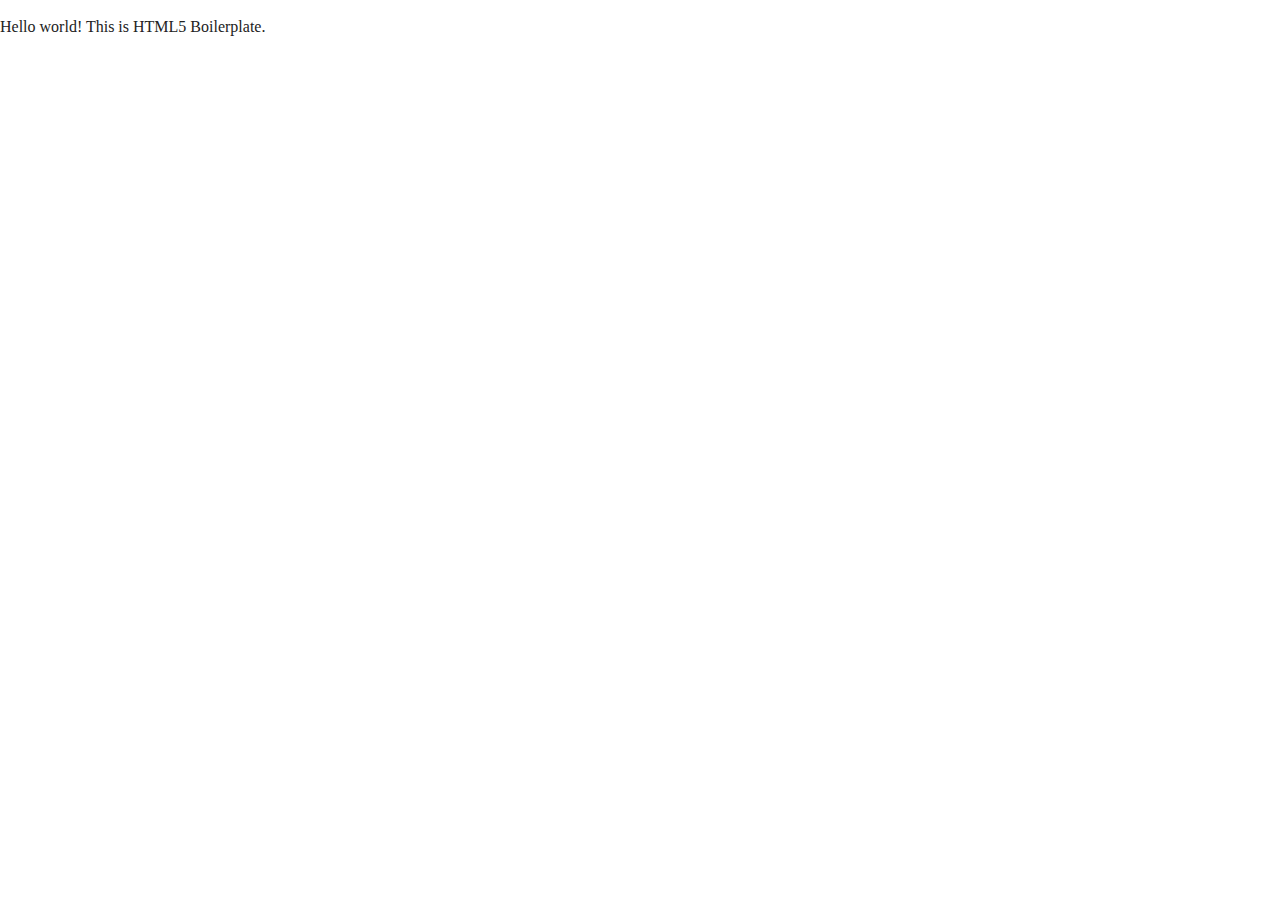
==== index.html @ e1f79174 "initial commit" ====
<!doctype html>
<html class="no-js" lang="">

<head>
  <meta charset="utf-8">
  <title></title>
  <meta name="description" content="">
  <meta name="viewport" content="width=device-width, initial-scale=1">

  <meta property="og:title" content="">
  <meta property="og:type" content="">
  <meta property="og:url" content="">
  <meta property="og:image" content="">

  <link rel="manifest" href="site.webmanifest">
  <link rel="apple-touch-icon" href="icon.png">
  <!-- Place favicon.ico in the root directory -->

  <link rel="stylesheet" href="css/normalize.css">
  <link rel="stylesheet" href="css/main.css">

  <meta name="theme-color" content="#fafafa">
</head>

<body>

  <!-- Add your site or application content here -->
  <p>Hello world! This is HTML5 Boilerplate.</p>
  <script src="js/vendor/modernizr-3.11.2.min.js"></script>
  <script src="js/plugins.js"></script>
  <script src="js/main.js"></script>

  <!-- Google Analytics: change UA-XXXXX-Y to be your site's ID. -->
  <script>
    window.ga = function () { ga.q.push(arguments) }; ga.q = []; ga.l = +new Date;
    ga('create', 'UA-XXXXX-Y', 'auto'); ga('set', 'anonymizeIp', true); ga('set', 'transport', 'beacon'); ga('send', 'pageview')
  </script>
  <script src="https://www.google-analytics.com/analytics.js" async></script>
</body>

</html>
---- css/main.css ----
/*! HTML5 Boilerplate v8.0.0 | MIT License | https://html5boilerplate.com/ */

/* main.css 2.1.0 | MIT License | https://github.com/h5bp/main.css#readme */
/*
 * What follows is the result of much research on cross-browser styling.
 * Credit left inline and big thanks to Nicolas Gallagher, Jonathan Neal,
 * Kroc Camen, and the H5BP dev community and team.
 */

/* ==========================================================================
   Base styles: opinionated defaults
   ========================================================================== */

html {
  color: #222;
  font-size: 1em;
  line-height: 1.4;
}

/*
 * Remove text-shadow in selection highlight:
 * https://twitter.com/miketaylr/status/12228805301
 *
 * Vendor-prefixed and regular ::selection selectors cannot be combined:
 * https://stackoverflow.com/a/16982510/7133471
 *
 * Customize the background color to match your design.
 */

::-moz-selection {
  background: #b3d4fc;
  text-shadow: none;
}

::selection {
  background: #b3d4fc;
  text-shadow: none;
}

/*
 * A better looking default horizontal rule
 */

hr {
  display: block;
  height: 1px;
  border: 0;
  border-top: 1px solid #ccc;
  margin: 1em 0;
  padding: 0;
}

/*
 * Remove the gap between audio, canvas, iframes,
 * images, videos and the bottom of their containers:
 * https://github.com/h5bp/html5-boilerplate/issues/440
 */

audio,
canvas,
iframe,
img,
svg,
video {
  vertical-align: middle;
}

/*
 * Remove default fieldset styles.
 */

fieldset {
  border: 0;
  margin: 0;
  padding: 0;
}

/*
 * Allow only vertical resizing of textareas.
 */

textarea {
  resize: vertical;
}

/* ==========================================================================
   Author's custom styles
   ========================================================================== */

/* ==========================================================================
   Helper classes
   ========================================================================== */

/*
 * Hide visually and from screen readers
 */

.hidden,
[hidden] {
  display: none !important;
}

/*
 * Hide only visually, but have it available for screen readers:
 * https://snook.ca/archives/html_and_css/hiding-content-for-accessibility
 *
 * 1. For long content, line feeds are not interpreted as spaces and small width
 *    causes content to wrap 1 word per line:
 *    https://medium.com/@jessebeach/beware-smushed-off-screen-accessible-text-5952a4c2cbfe
 */

.sr-only {
  border: 0;
  clip: rect(0, 0, 0, 0);
  height: 1px;
  margin: -1px;
  overflow: hidden;
  padding: 0;
  position: absolute;
  white-space: nowrap;
  width: 1px;
  /* 1 */
}

/*
 * Extends the .sr-only class to allow the element
 * to be focusable when navigated to via the keyboard:
 * https://www.drupal.org/node/897638
 */

.sr-only.focusable:active,
.sr-only.focusable:focus {
  clip: auto;
  height: auto;
  margin: 0;
  overflow: visible;
  position: static;
  white-space: inherit;
  width: auto;
}

/*
 * Hide visually and from screen readers, but maintain layout
 */

.invisible {
  visibility: hidden;
}

/*
 * Clearfix: contain floats
 *
 * For modern browsers
 * 1. The space content is one way to avoid an Opera bug when the
 *    `contenteditable` attribute is included anywhere else in the document.
 *    Otherwise it causes space to appear at the top and bottom of elements
 *    that receive the `clearfix` class.
 * 2. The use of `table` rather than `block` is only necessary if using
 *    `:before` to contain the top-margins of child elements.
 */

.clearfix::before,
.clearfix::after {
  content: " ";
  display: table;
}

.clearfix::after {
  clear: both;
}

/* ==========================================================================
   EXAMPLE Media Queries for Responsive Design.
   These examples override the primary ('mobile first') styles.
   Modify as content requires.
   ========================================================================== */

@media only screen and (min-width: 35em) {
  /* Style adjustments for viewports that meet the condition */
}

@media print,
  (-webkit-min-device-pixel-ratio: 1.25),
  (min-resolution: 1.25dppx),
  (min-resolution: 120dpi) {
  /* Style adjustments for high resolution devices */
}

/* ==========================================================================
   Print styles.
   Inlined to avoid the additional HTTP request:
   https://www.phpied.com/delay-loading-your-print-css/
   ========================================================================== */

@media print {
  *,
  *::before,
  *::after {
    background: #fff !important;
    color: #000 !important;
    /* Black prints faster */
    box-shadow: none !important;
    text-shadow: none !important;
  }

  a,
  a:visited {
    text-decoration: underline;
  }

  a[href]::after {
    content: " (" attr(href) ")";
  }

  abbr[title]::after {
    content: " (" attr(title) ")";
  }

  /*
   * Don't show links that are fragment identifiers,
   * or use the `javascript:` pseudo protocol
   */
  a[href^="#"]::after,
  a[href^="javascript:"]::after {
    content: "";
  }

  pre {
    white-space: pre-wrap !important;
  }

  pre,
  blockquote {
    border: 1px solid #999;
    page-break-inside: avoid;
  }

  /*
   * Printing Tables:
   * https://web.archive.org/web/20180815150934/http://css-discuss.incutio.com/wiki/Printing_Tables
   */
  thead {
    display: table-header-group;
  }

  tr,
  img {
    page-break-inside: avoid;
  }

  p,
  h2,
  h3 {
    orphans: 3;
    widows: 3;
  }

  h2,
  h3 {
    page-break-after: avoid;
  }
}
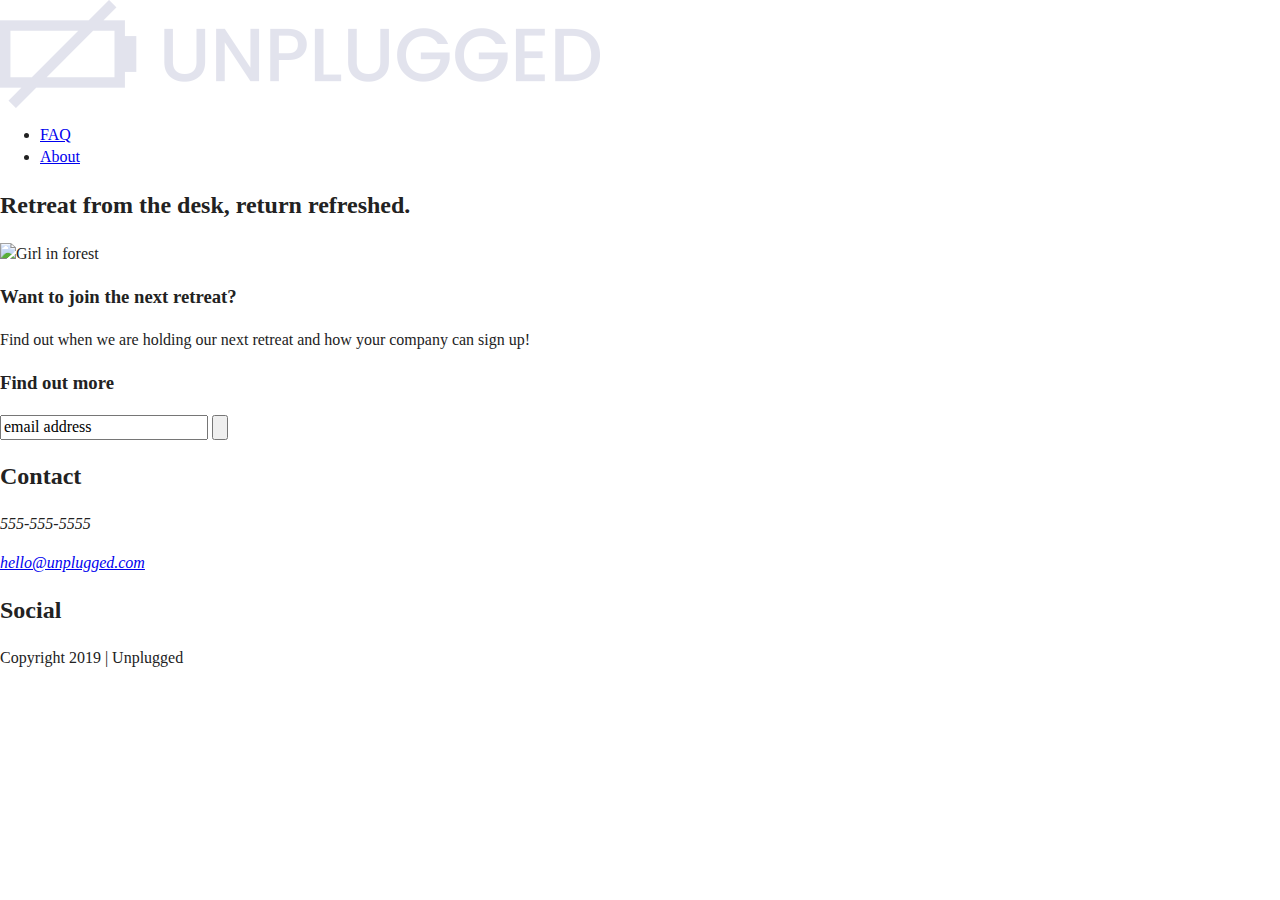
==== commit 4d5b9ed2: "added header and footer html" ====
--- a/index.html
+++ b/index.html
@@ -3,7 +3,7 @@
 
 <head>
   <meta charset="utf-8">
-  <title></title>
+  <title>Unplugged</title>
   <meta name="description" content="">
   <meta name="viewport" content="width=device-width, initial-scale=1">
 
@@ -12,12 +12,12 @@
   <meta property="og:url" content="">
   <meta property="og:image" content="">
 
-  <link rel="manifest" href="site.webmanifest">
-  <link rel="apple-touch-icon" href="icon.png">
+  <link rel="manifest" href="../site.webmanifest">
+  <link rel="apple-touch-icon" href="../icon.png">
   <!-- Place favicon.ico in the root directory -->
 
-  <link rel="stylesheet" href="css/normalize.css">
-  <link rel="stylesheet" href="css/main.css">
+  <link rel="stylesheet" href="../css/normalize.css">
+  <link rel="stylesheet" href="../css/main.css">
 
   <meta name="theme-color" content="#fafafa">
 </head>
@@ -25,10 +25,94 @@
 <body>
 
   <!-- Add your site or application content here -->
-  <p>Hello world! This is HTML5 Boilerplate.</p>
-  <script src="js/vendor/modernizr-3.11.2.min.js"></script>
-  <script src="js/plugins.js"></script>
-  <script src="js/main.js"></script>
+<header>
+  <div class="content-wrapper">
+    <a href="#"><img src="../img/unpluggedlogo.png" alt="unplugged logo"></a>
+    <div class="header-divider"></div>
+    <nav>
+      <ul>
+        <li><a href="faq/index.html" target="_blank">FAQ</a></li>
+        <li><a href="about/index.html" target="_blank">About</a></li>
+      </ul>
+    </nav>
+  </div>
+</header>
+
+<main>
+
+  <section>
+    <h2>Retreat from the desk, return refreshed.</h2>
+    <img src="../img/jake-melara-30679-unsplash.jpg" alt="Girl in forest">
+  </section>
+
+  <aside>
+    <h3>Want to join the next retreat?</h3>
+    <p>Find out when we are holding our next retreat and how your company can sign up!</p>
+    <h3>Find out more</h3>
+    <div class="email-form">
+      <input type="text" name="name" value="email address">
+      <input type="button" value"Download Itinerary">
+  </aside>
+
+</main> <!-- main wrapper -->
+
+<footer>
+  <div class="content-wrapper">
+    <div class="footer-content">
+      <div class="contact">
+        <h2>Contact</h2>
+        <address>
+          <p>555-555-5555</p>
+          <a href = "mailto: hello@unplugged.com">hello@unplugged.com</a>
+        </address>
+      </div>
+    </div>
+      <div class="social">
+        <h2>Social</h2>
+        <div class="social-icons">
+          <p><a href="https://www.facebook.com/" target="_blank"></a></p>
+          <p><a href="https://www.twitter.com/" target="_blank"></a></p>
+          <p><a href="https://www.instagram.com/" target="_blank"></a></p>
+            <!-- other social links here -->
+        </div>
+      </div> <!-- footer content ends -->
+    </div> <!-- footer content-wrapper ends -->
+
+    <div class="copyright">
+      <p>Copyright 2019 &#124; Unplugged</p>
+    </div>
+</footer>
+
+
+
+
+
+
+
+
+
+
+
+
+
+
+
+
+
+
+
+
+
+
+
+
+
+
+
+
+  <script src="../js/vendor/modernizr-3.11.2.min.js"></script>
+  <script src="../js/plugins.js"></script>
+  <script src="../js/main.js"></script>
 
   <!-- Google Analytics: change UA-XXXXX-Y to be your site's ID. -->
   <script>
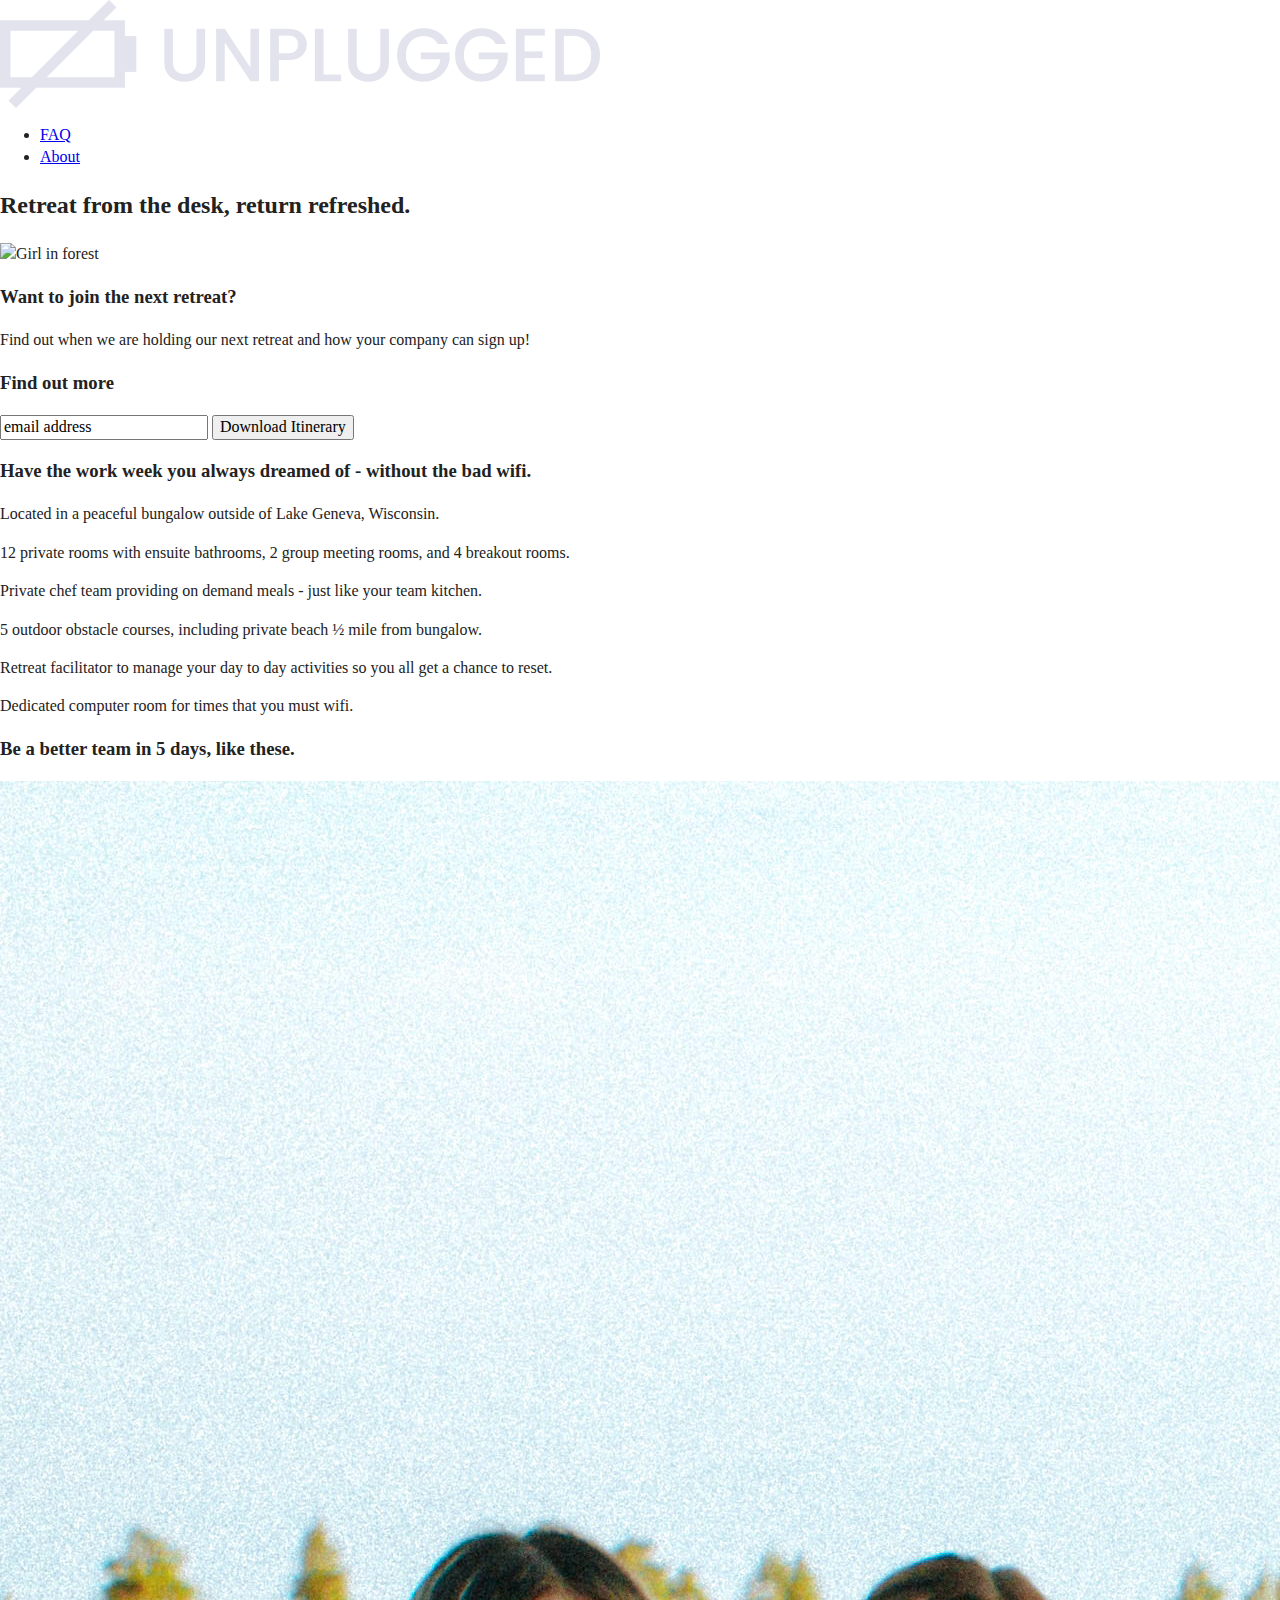
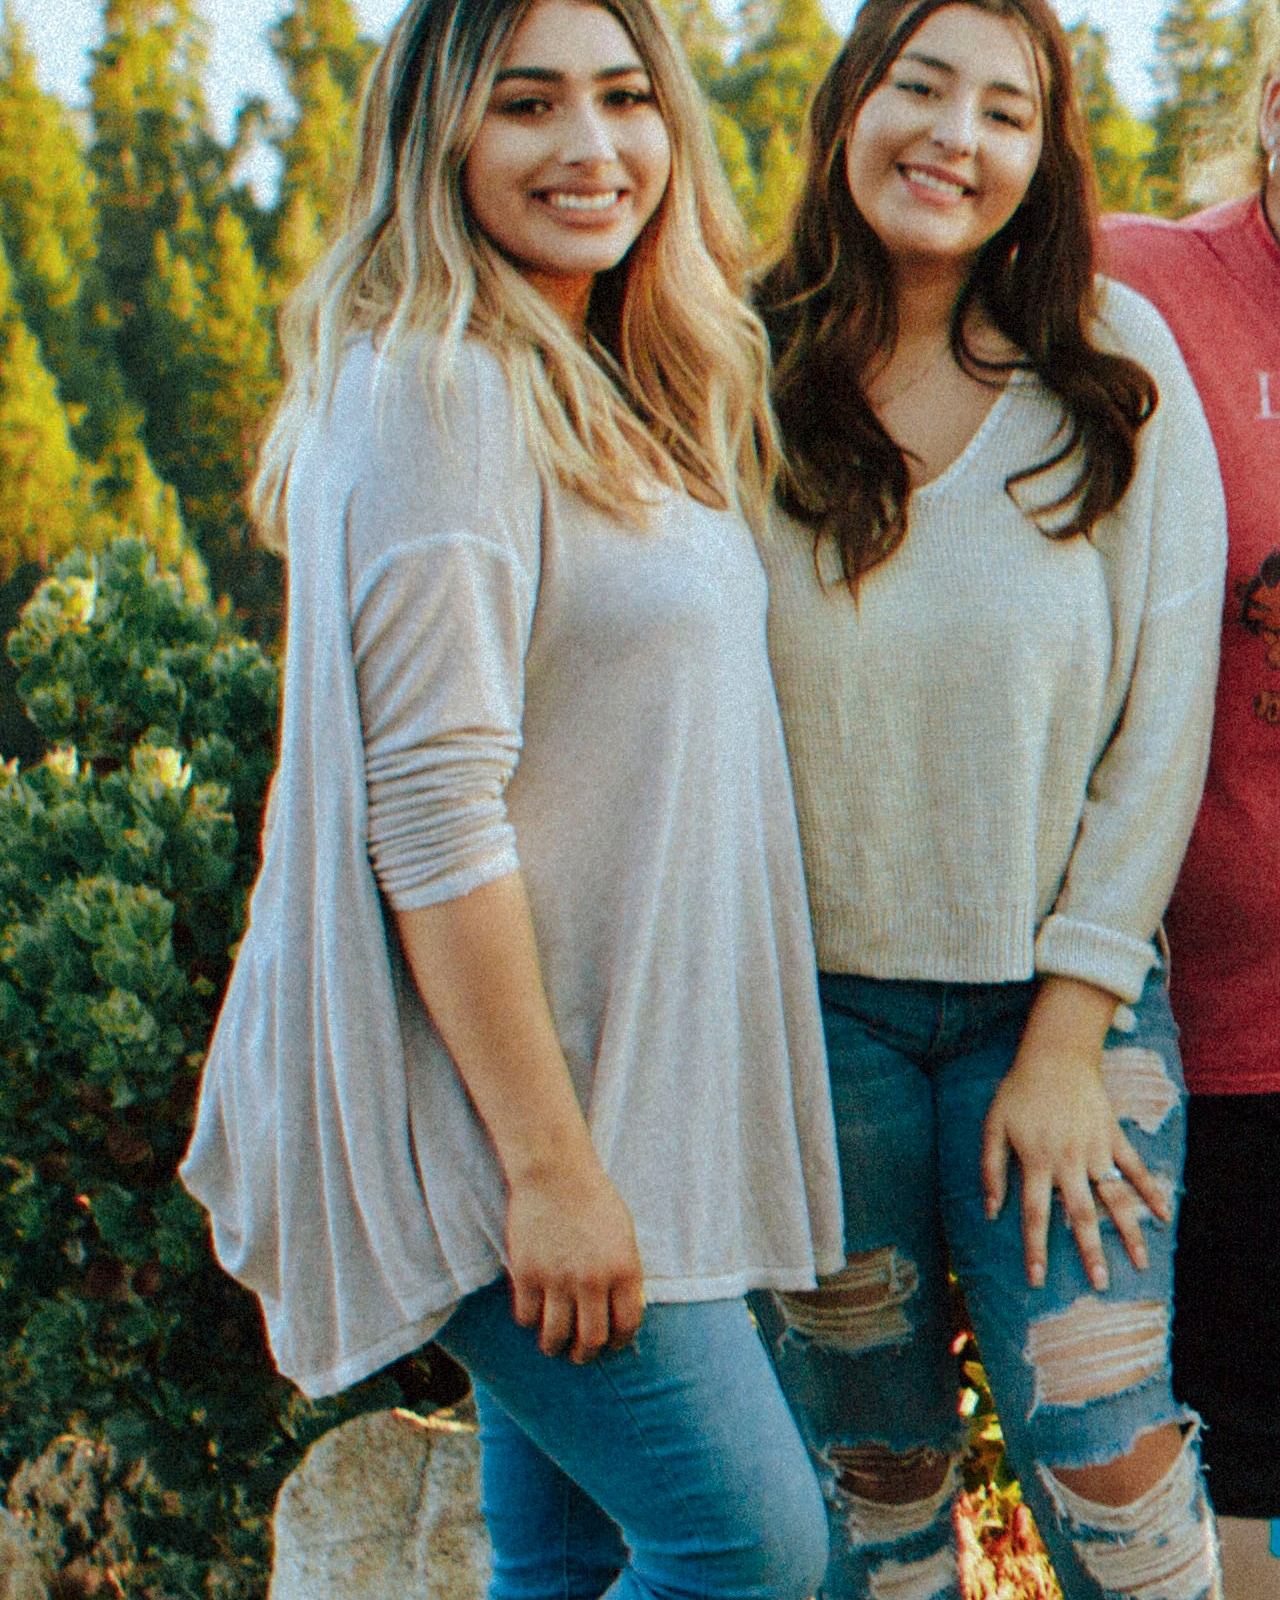
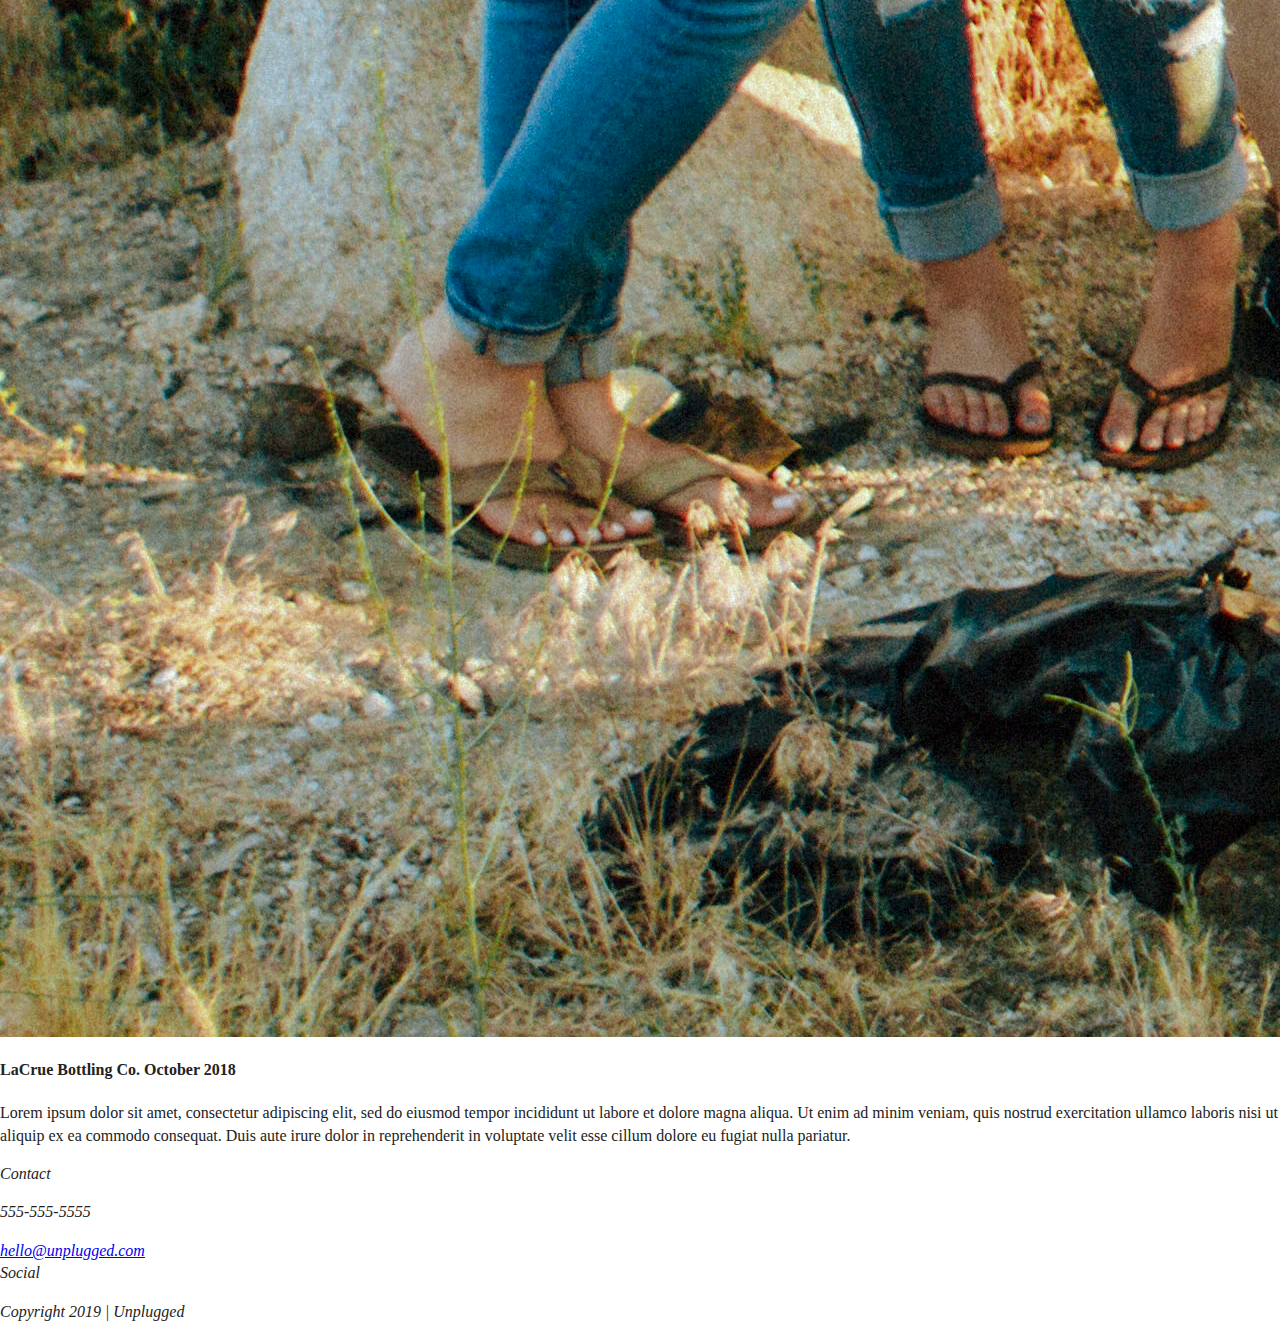
==== commit 8a6f8f51: "added all homepage html text" ====
--- a/index.html
+++ b/index.html
@@ -12,12 +12,12 @@
   <meta property="og:url" content="">
   <meta property="og:image" content="">
 
-  <link rel="manifest" href="../site.webmanifest">
-  <link rel="apple-touch-icon" href="../icon.png">
+  <link rel="manifest" href="site.webmanifest">
+  <link rel="apple-touch-icon" href="icon.png">
   <!-- Place favicon.ico in the root directory -->
 
-  <link rel="stylesheet" href="../css/normalize.css">
-  <link rel="stylesheet" href="../css/main.css">
+  <link rel="stylesheet" href="css/normalize.css">
+  <link rel="stylesheet" href="css/main.css">
 
   <meta name="theme-color" content="#fafafa">
 </head>
@@ -27,7 +27,7 @@
   <!-- Add your site or application content here -->
 <header>
   <div class="content-wrapper">
-    <a href="#"><img src="../img/unpluggedlogo.png" alt="unplugged logo"></a>
+    <a href="#"><img src="img/unpluggedlogo.png" alt="unplugged logo"></a>
     <div class="header-divider"></div>
     <nav>
       <ul>
@@ -40,19 +40,77 @@
 
 <main>
 
-  <section>
+  <section class="content-wrapper">
     <h2>Retreat from the desk, return refreshed.</h2>
-    <img src="../img/jake-melara-30679-unsplash.jpg" alt="Girl in forest">
+    <div class="hero-area">
+      <img src="img/jake-melara-30679-unsplash.jpg" alt="Girl in forest">
+    </div>
   </section>
 
   <aside>
-    <h3>Want to join the next retreat?</h3>
-    <p>Find out when we are holding our next retreat and how your company can sign up!</p>
-    <h3>Find out more</h3>
+    <div class="form-description">
+      <h3>Want to join the next retreat?</h3>
+      <p>Find out when we are holding our next retreat and how your company can sign up!</p>
+      <h3>Find out more</h3>
+    </div>
     <div class="email-form">
       <input type="text" name="name" value="email address">
-      <input type="button" value"Download Itinerary">
+      <input type="button" value="Download Itinerary">
+    </div>
   </aside>
+
+  <section class="features">
+    <div class="content-wrapper">
+      <article>
+        <div class="features-and-reviews-header">
+          <h3>Have the work week you always dreamed of - without the bad wifi.</h3>
+        </div>
+      </article>
+      <div class="features-items">
+        <article>
+          <p class="fontawesome-icon"></p>
+          <p class="features-item-description">Located in a peaceful bungalow outside of Lake Geneva, Wisconsin.</p>
+        </article>
+        <article>
+          <p class="fontawesome-icon"></p>
+          <p class="features-item-description">12 private rooms with ensuite bathrooms, 2 group meeting rooms, and 4 breakout rooms.</p>
+        </article>
+        <article>
+          <p class="fontawesome-icon"></p>
+          <p class="features-item-description">Private chef team providing on demand meals - just like your team kitchen.</p>
+        </article>
+        <article>
+          <p class="fontawesome-icon"></p>
+          <p class="features-item-description">5 outdoor obstacle courses, including private beach ½ mile from bungalow.</p>
+        </article>
+        <article>
+          <p class="fontawesome-icon"></p>
+          <p class="features-item-description">Retreat facilitator to manage your day to day activities so you all get a chance to reset.</p>
+        </article>
+        <article>
+          <p class="fontawesome-icon"></p>
+          <p class="features-item-description">Dedicated computer room for times that you must wifi.</p>
+        </article>
+      </div>  
+    </div>
+  </section>
+
+  <section class="reviews">
+    <div class="content-wrapper">
+      <div class="features-and-reviews-header">
+        <h3>Be a better team in 5 days, like these.</h3>
+      </div>
+      <article>
+        <img src="img/omar-lopez-296944-unsplash.jpg" alt="Group of women">
+        <div>
+          <h4>LaCrue Bottling Co. October 2018</h4>
+        </div>
+        <div>
+          <p>Lorem ipsum dolor sit amet, consectetur adipiscing elit, sed do eiusmod tempor incididunt ut labore et dolore magna aliqua. Ut enim ad minim veniam, quis nostrud exercitation ullamco laboris nisi ut aliquip ex ea commodo consequat. Duis aute irure dolor in reprehenderit in voluptate velit esse cillum dolore eu fugiat nulla pariatur.</p>
+        </div>
+      </article>
+    </div>
+  </section>
 
 </main> <!-- main wrapper -->
 
@@ -60,7 +118,7 @@
   <div class="content-wrapper">
     <div class="footer-content">
       <div class="contact">
-        <h2>Contact</h2>
+        <i>Contact</id="">
         <address>
           <p>555-555-5555</p>
           <a href = "mailto: hello@unplugged.com">hello@unplugged.com</a>
@@ -68,7 +126,7 @@
       </div>
     </div>
       <div class="social">
-        <h2>Social</h2>
+        <i>Social</i>
         <div class="social-icons">
           <p><a href="https://www.facebook.com/" target="_blank"></a></p>
           <p><a href="https://www.twitter.com/" target="_blank"></a></p>
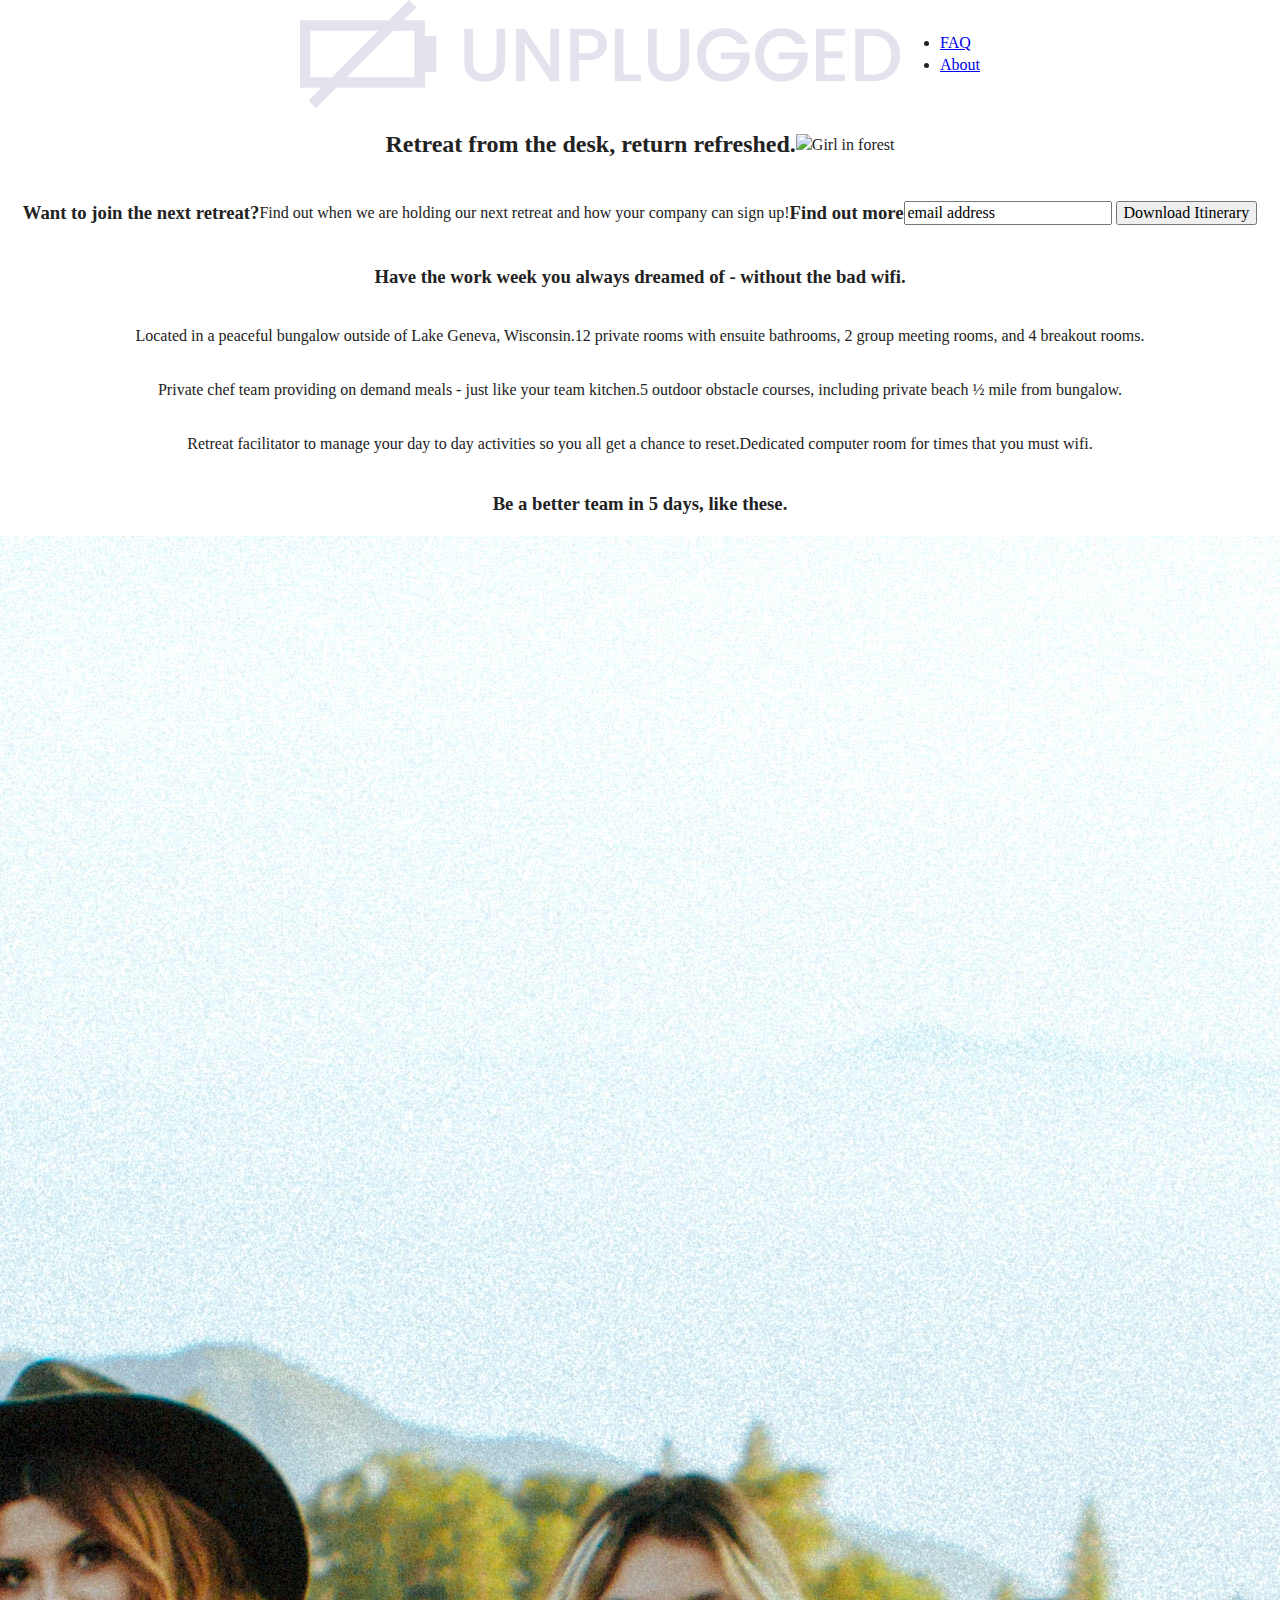
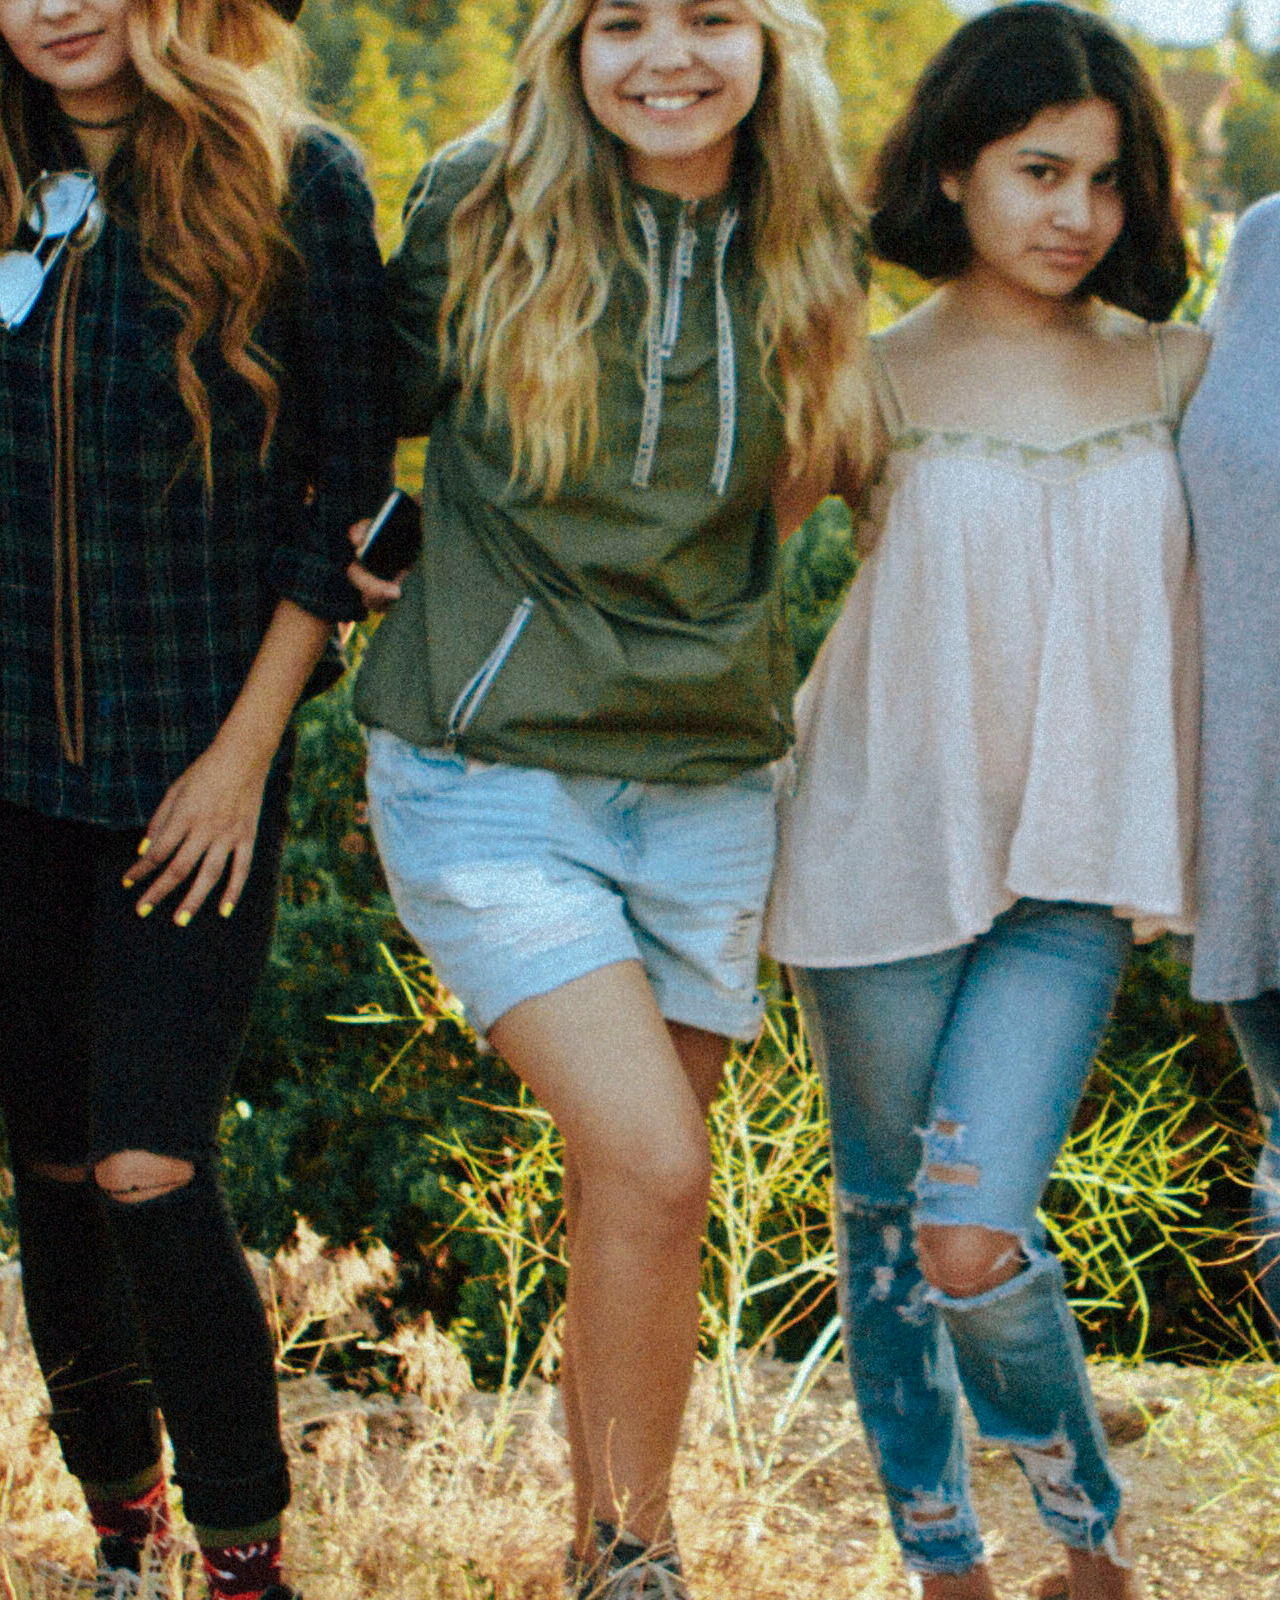
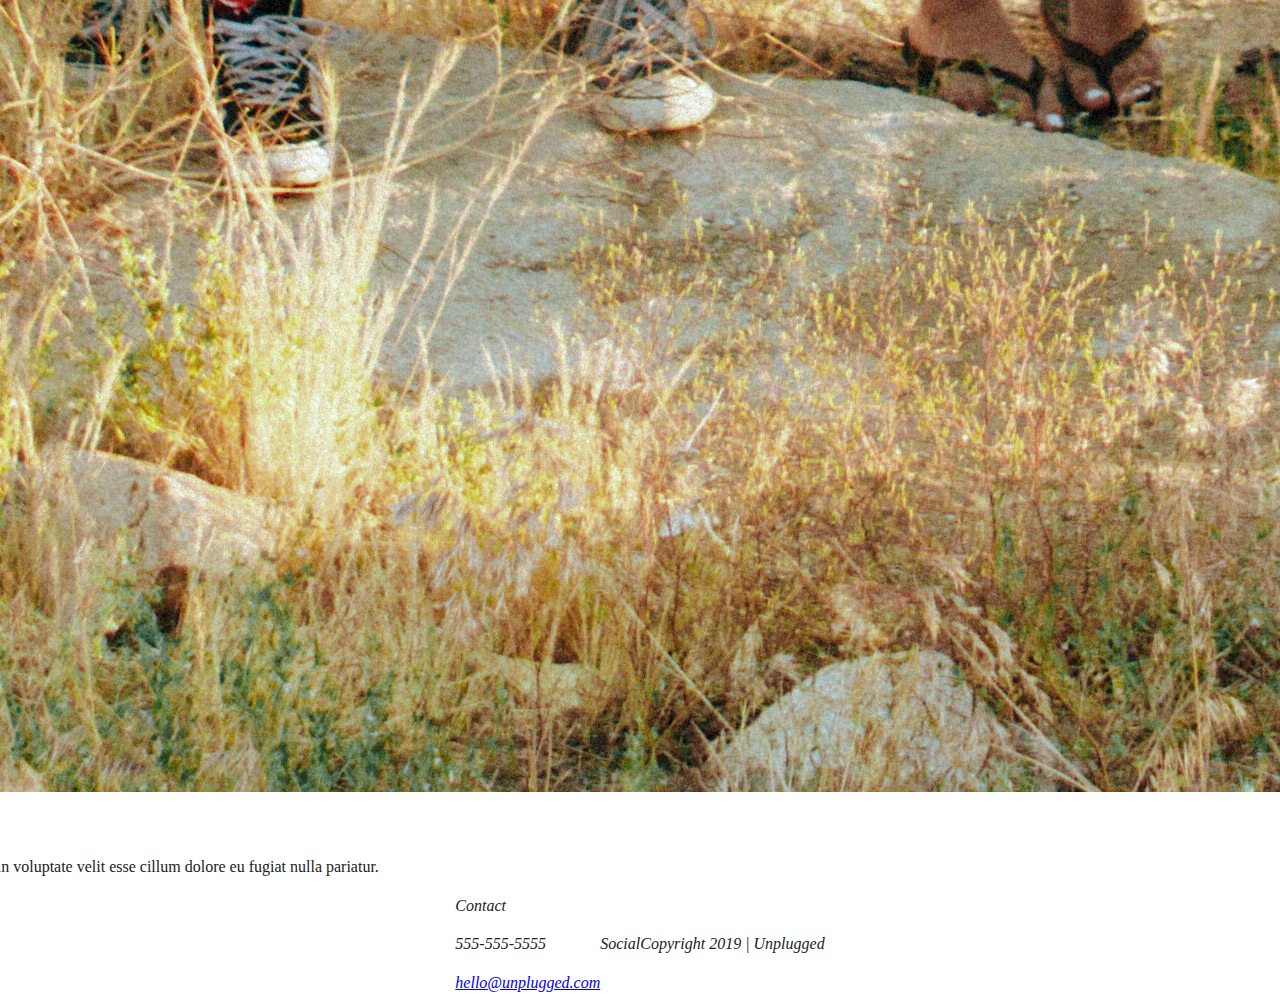
==== commit c3ae45c1: "added css base styles" ====
--- a/index.html
+++ b/index.html
@@ -41,10 +41,12 @@
 <main>
 
   <section class="content-wrapper">
-    <h2>Retreat from the desk, return refreshed.</h2>
-    <div class="hero-area">
-      <img src="img/jake-melara-30679-unsplash.jpg" alt="Girl in forest">
-    </div>
+    <div class="mission">
+      <h2>Retreat from the desk, return refreshed.</h2>
+      <div class="hero-area">
+        <img src="img/jake-melara-30679-unsplash.jpg" alt="Girl in forest">
+      </div>
+    </div>  
   </section>
 
   <aside>
@@ -91,7 +93,7 @@
           <p class="fontawesome-icon"></p>
           <p class="features-item-description">Dedicated computer room for times that you must wifi.</p>
         </article>
-      </div>  
+      </div>
     </div>
   </section>
 
--- a/css/main.css
+++ b/css/main.css
@@ -86,6 +86,169 @@
 /* ==========================================================================
    Author's custom styles
    ========================================================================== */
+/*---------------------- Base Header and Footer Styles ----------------------*/
+
+header,
+footer {
+  display: flex;
+  justify-content: center;
+  align-items: center;
+  flex-flow: row wrap;
+}
+
+/*---------------------- Header Styles ----------------------*/
+
+header .content-wrapper {
+  display: flex;
+    justify-content: center;
+    align-items: center;
+    flex-flow: row wrap;
+
+}
+
+.header-divider {
+
+}
+
+header nav {
+  display: flex;
+    justify-content: space-around;
+    align-items: center;
+    flex-flow: row wrap;
+}
+
+header li {
+
+}
+
+/*---------------------- Footer Styles ----------------------*/
+
+footer .content-wrapper {
+
+}
+
+.footer-content {
+  display: flex;
+    justify-content: space-between;
+    align-items: center;
+}
+
+.contact {
+  display: flex;
+      justify-content: center;
+      align-items: center;
+      flew-flow: row wrap;
+}
+
+.social {
+  display: flex;
+      justify-content: center;
+      align-items: center;
+}
+
+.social-icons {
+  display: flex;
+    justify-content: space-between;
+    align-items: center;
+}
+
+.copyright {
+
+}
+
+/*----------------------------- Mobile Styles -------------------------------*/
+
+main .content-wrapper {
+
+}
+
+.mission{
+  display: flex;
+      justify-content: center;
+      align-items: center;
+      flex-flow: row wrap;
+}
+
+.hero-area {
+  display: flex;
+      justify-content: center;
+      align-items: center;
+      flex-flow: row wrap;
+}
+
+aside {
+  display: flex;
+      justify-content: center;
+      align-items: center;
+      flex-flow: row wrap;
+}
+
+.form-description {
+  display: flex;
+      justify-content: center;
+      align-items: center;
+      flex-flow: row wrap;
+}
+
+.email-form {
+
+}
+
+.features {
+  display: flex;
+      justify-content: center;
+      align-items: center;
+}
+
+.features-and-reviews-header {
+  display: flex;
+      justify-content: center;
+      align-items: center;
+      flex-flow: row wrap;
+}
+
+.features-items {
+  display: flex;
+      justify-content: center;
+      align-items: center;
+      flex-flow: row wrap;
+}
+
+.fontawesome-icon {
+
+}
+
+.features-item-description {
+  display: flex;
+      justify-content: center;
+      align-items: center;
+      align-content: center;
+      flex-flow: row wrap;
+}
+
+.reviews {
+  display: flex;
+      justify-content: center;
+      align-items: center;
+      flex-flow: row wrap;
+}
+
+.faq {
+  display: flex;
+      justify-content: center;
+      align-items: center;
+      flex-flow: row wrap;
+}
+.content-wrapper {
+  display: flex;
+      justify-content: center;
+      align-items: center;
+      flex-flow: row wrap;
+}
+
+
+
+
 
 /* ==========================================================================
    Helper classes
@@ -260,4 +423,3 @@
     page-break-after: avoid;
   }
 }
-
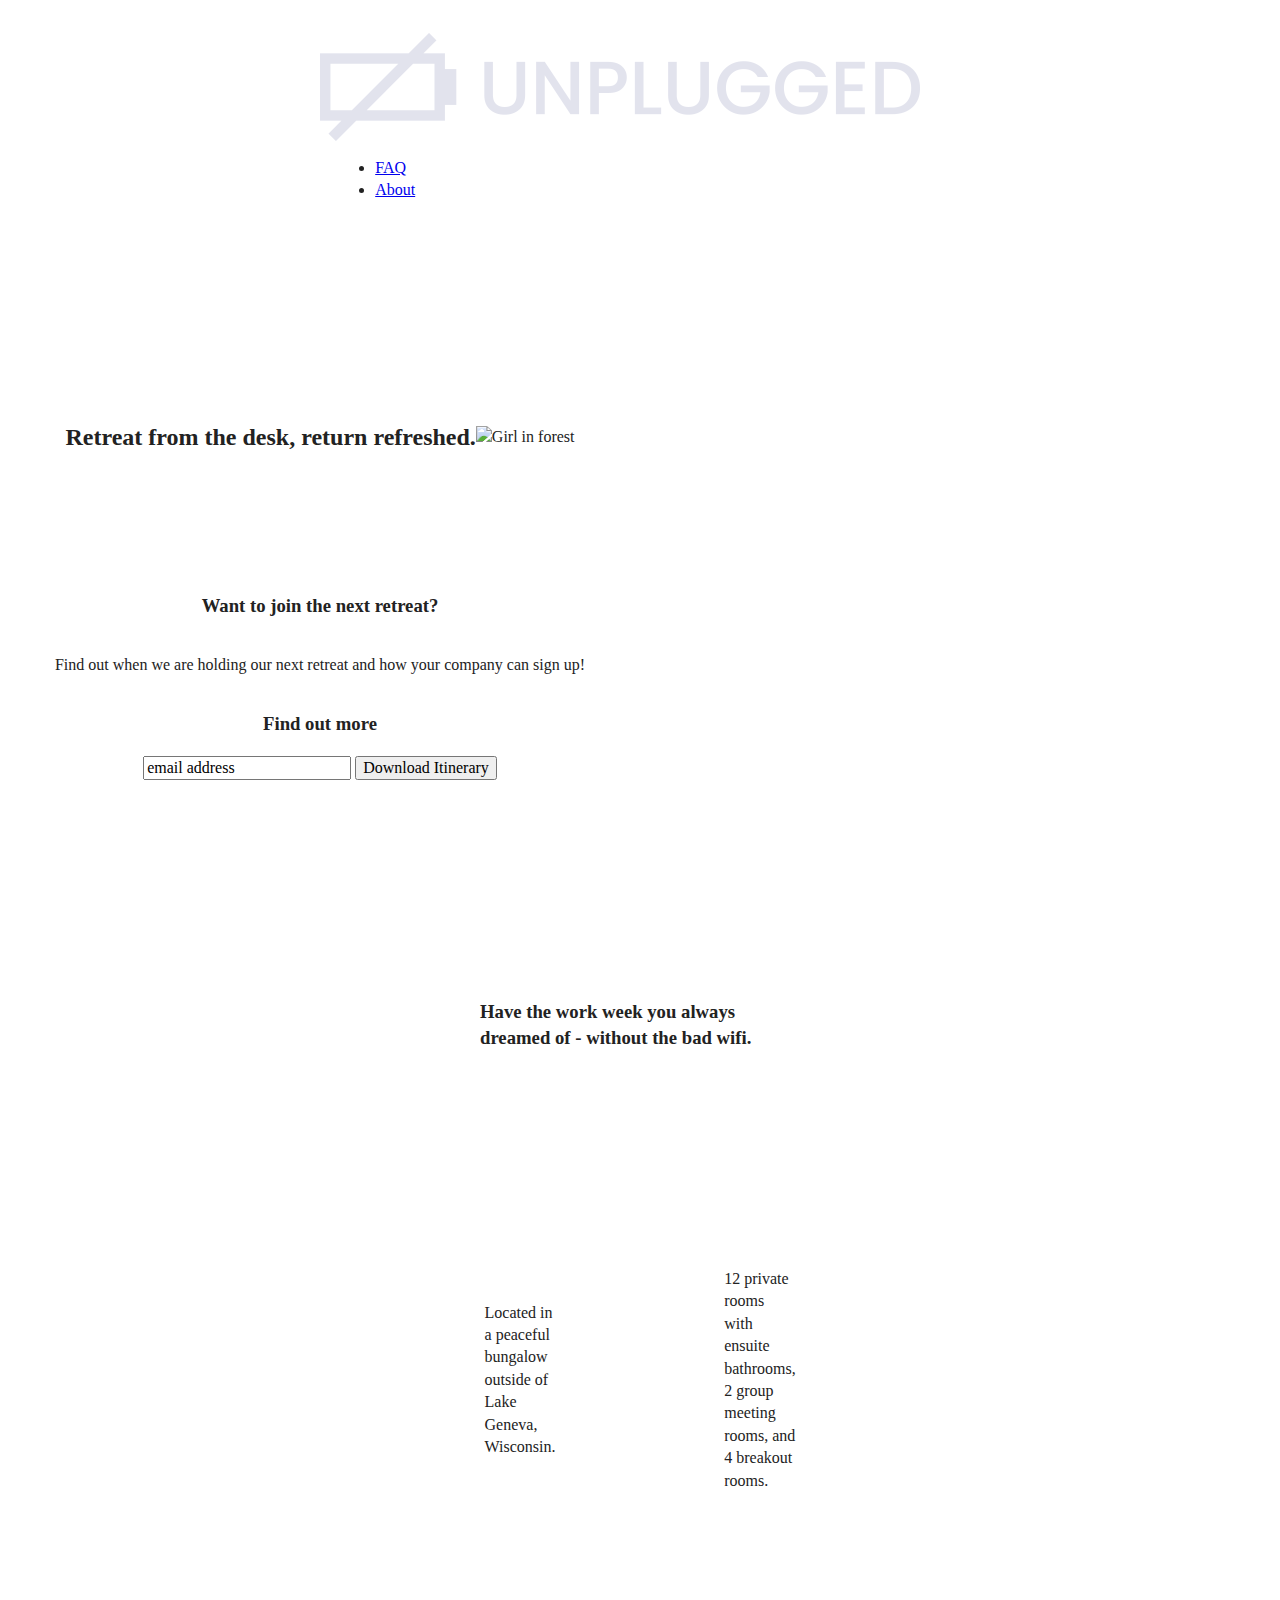
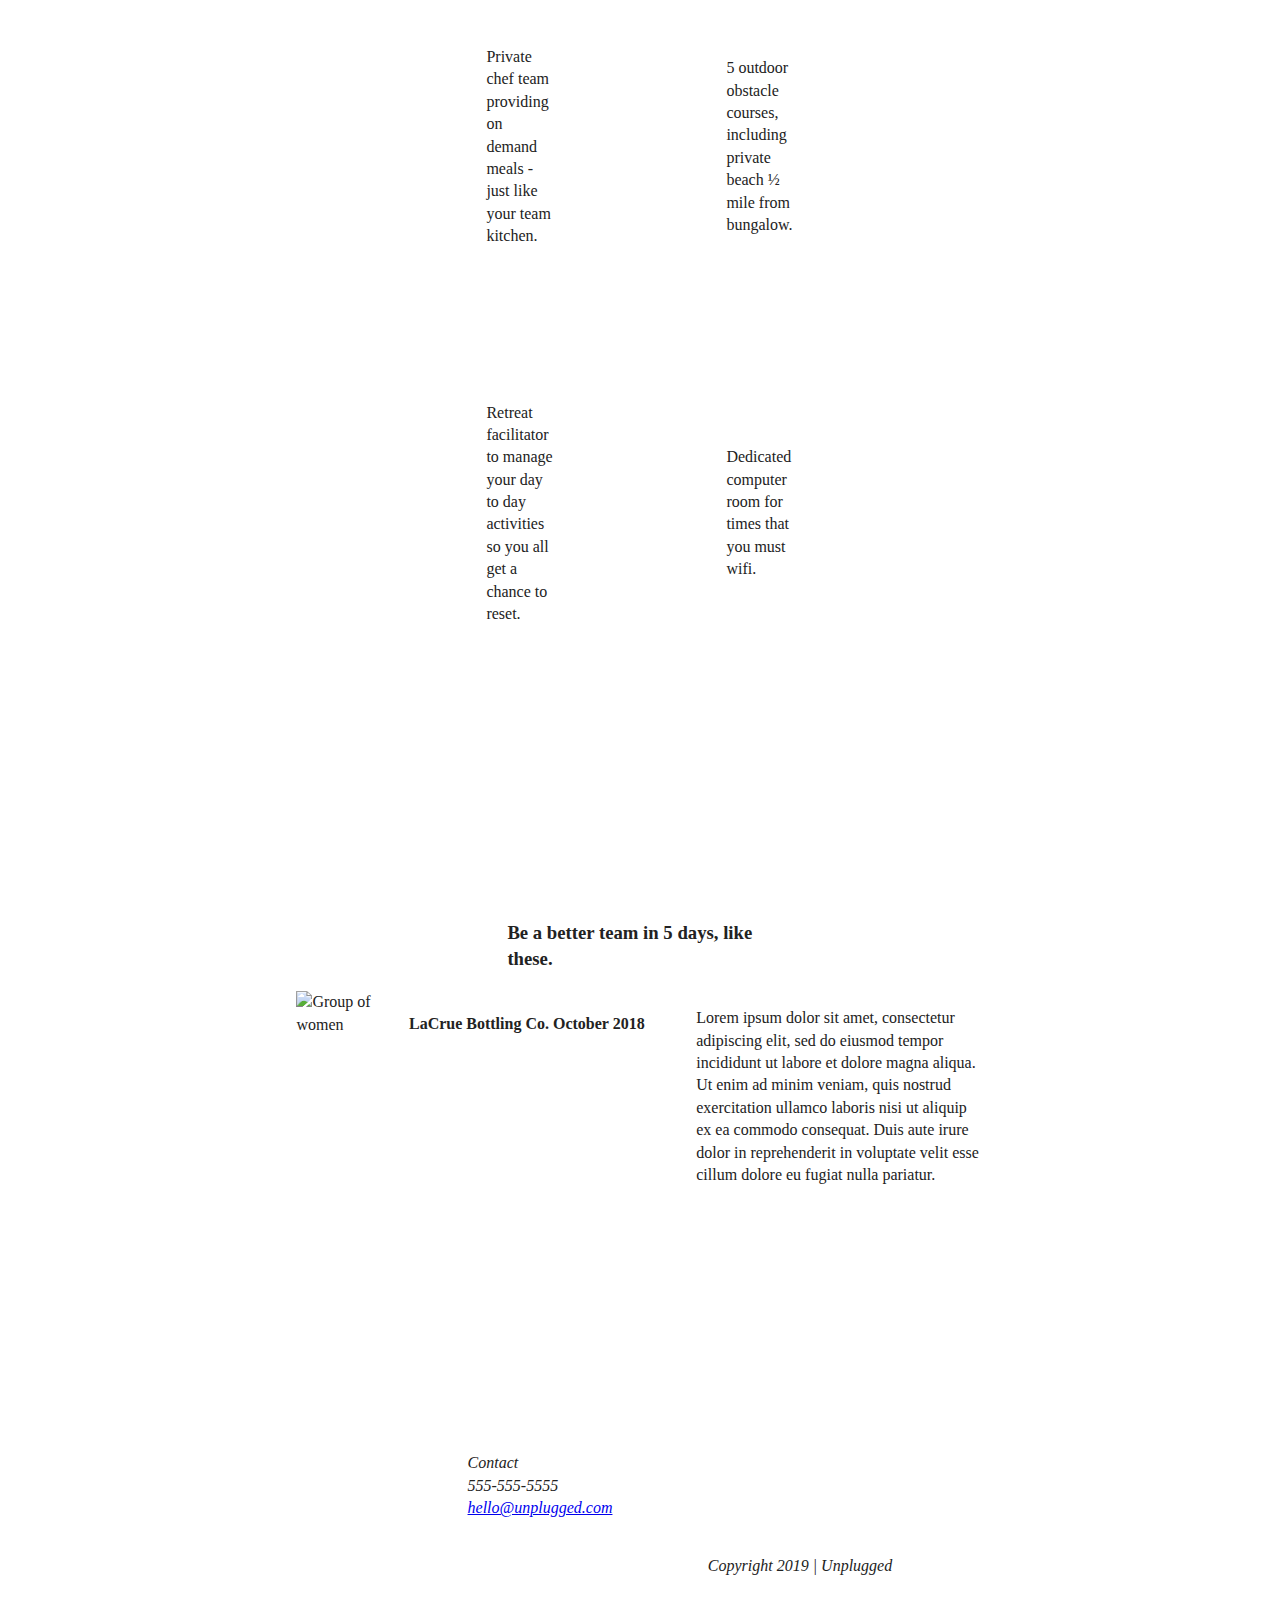
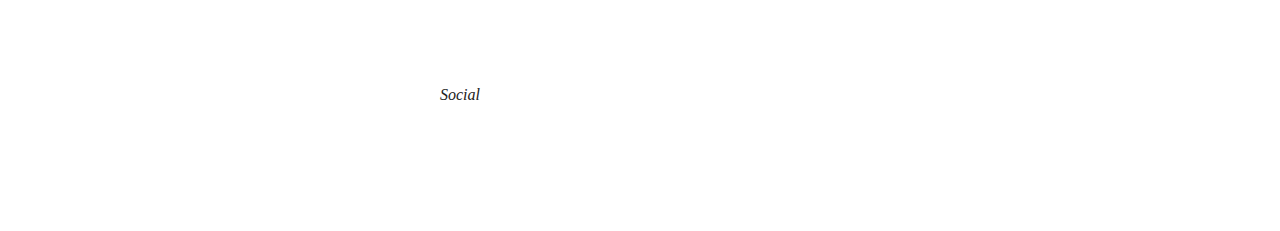
==== commit 8d691911: "finished css for mobile and tablet" ====
--- a/index.html
+++ b/index.html
@@ -44,12 +44,12 @@
     <div class="mission">
       <h2>Retreat from the desk, return refreshed.</h2>
       <div class="hero-area">
-        <img src="img/jake-melara-30679-unsplash.jpg" alt="Girl in forest">
+        <img src=".img/jake-melara-30679-unsplash.jpg" alt="Girl in forest">
       </div>
-    </div>  
+    </div>
   </section>
 
-  <aside>
+  <aside class="content-wrapper">
     <div class="form-description">
       <h3>Want to join the next retreat?</h3>
       <p>Find out when we are holding our next retreat and how your company can sign up!</p>
@@ -103,7 +103,7 @@
         <h3>Be a better team in 5 days, like these.</h3>
       </div>
       <article>
-        <img src="img/omar-lopez-296944-unsplash.jpg" alt="Group of women">
+        <img src=".img/omar-lopez-296944-unsplash.jpg" alt="Group of women">
         <div>
           <h4>LaCrue Bottling Co. October 2018</h4>
         </div>
--- a/css/main.css
+++ b/css/main.css
@@ -98,16 +98,21 @@
 
 /*---------------------- Header Styles ----------------------*/
 
+header {
+  padding: 15px 0;
+}
 header .content-wrapper {
   display: flex;
     justify-content: center;
     align-items: center;
     flex-flow: row wrap;
+  width: 60%;
+  margin: 0;
 
 }
 
 .header-divider {
-
+  width: 100%;
 }
 
 header nav {
@@ -115,16 +120,18 @@
     justify-content: space-around;
     align-items: center;
     flex-flow: row wrap;
-}
-
-header li {
+  width: 60%;
+}
+
+header nav ul {
+  width: 45%;
 
 }
 
 /*---------------------- Footer Styles ----------------------*/
 
 footer .content-wrapper {
-
+  width: 55%;
 }
 
 .footer-content {
@@ -133,27 +140,35 @@
     align-items: center;
 }
 
+footer p {
+  margin: 0;
+}
+
 .contact {
   display: flex;
-      justify-content: center;
-      align-items: center;
-      flew-flow: row wrap;
+  justify-content: center;
+  align-items: center;
+  padding: 50px 0;
 }
 
 .social {
   display: flex;
-      justify-content: center;
-      align-items: center;
+  justify-content: center;
+  align-items: center;
 }
 
 .social-icons {
   display: flex;
     justify-content: space-between;
     align-items: center;
+padding: 21px 80px 50px 80px;
+
 }
 
 .copyright {
-
+  display: flex;
+      justify-content: center;
+      align-items: center;
 }
 
 /*----------------------------- Mobile Styles -------------------------------*/
@@ -167,6 +182,7 @@
       justify-content: center;
       align-items: center;
       flex-flow: row wrap;
+    padding: 50px 20px 0 20px;
 }
 
 .hero-area {
@@ -200,6 +216,10 @@
       align-items: center;
 }
 
+.features article {
+  width: 90%;
+}
+
 .features-and-reviews-header {
   display: flex;
       justify-content: center;
@@ -212,10 +232,11 @@
       justify-content: center;
       align-items: center;
       flex-flow: row wrap;
+    padding: 60px 80px 60px 80px;
 }
 
 .fontawesome-icon {
-
+  padding: 50px 0 40px 0;
 }
 
 .features-item-description {
@@ -226,11 +247,21 @@
       flex-flow: row wrap;
 }
 
-.reviews {
-  display: flex;
-      justify-content: center;
-      align-items: center;
-      flex-flow: row wrap;
+.reviews, .content-wrapper{
+  display: flex;
+      justify-content: center;
+      align-items: center;
+      flex-flow: row wrap;
+}
+
+.reviews h3 {
+  width: 90%;
+}
+
+article .reviews {
+  display: flex;
+  justify-content: center;
+  align-items: center;
 }
 
 .faq {
@@ -338,8 +369,139 @@
    Modify as content requires.
    ========================================================================== */
 
-@media only screen and (min-width: 35em) {
-  /* Style adjustments for viewports that meet the condition */
+@media only screen and (min-width: 768px) {
+  /* Tablet styles here  */
+
+  /* General Styles */
+
+  .content-wrapper {
+    max-width: 640px;
+    margin: 100px 0;
+  }
+
+/* Header */
+
+  header {
+    justify-content: space-around;
+    padding: 33px 0;
+  }
+
+  header .content-wrapper {
+    width: 50%;
+    justify-content: space-between;
+  }
+
+
+  header nav {
+    width: 20%;
+  }
+
+  header nav ul {
+    justify-content: space-between;
+}
+
+.header-divider {
+  display: none;
+}
+
+/* Hero Area*/
+
+/* Aside */
+
+aside .content-wrapper {
+  /* Flex-flow????? check against solution code*/
+  margin: 0;
+  display: flex;
+  justify-content: space-around;
+  flex-flow: 2 1;
+}
+
+aside .content-wrapper .form-description,
+aside .content-wrapper .email-form {
+  width: 320px;
+  margin: 40px 0;
+}
+
+/* Features - This is where you stopped 2/26*/
+.features article {
+  display: flex;
+  justify-content: center;
+  align-items: center;
+  flex-flow: column wrap;
+  flex-basis: 50%;
+}
+
+.features .features-item-description {
+  width: 28%;
+}
+
+/* Reviews */
+.reviews article {
+  display: flex;
+  justify-content: space-between;
+}
+
+.reviews article div {
+  width: 320px;
+}
+
+/* =======================================================================
+  Footer
+  ======================================================================*/
+footer .content-wrapper {
+  width: 320px;
+  margin: 100px 0;
+}
+
+.footer-content {
+  display: flex;
+  justify-content: space-between;
+  align-items: center;
+}
+
+footer .contact {
+  margin-bottom: 90px;
+}
+
+footer .copyright {
+  width: 200px;
+}
+
+/* =======================================================================
+  About Page
+  ======================================================================*/
+.mission-content {
+  display: flex;
+  justify-content: space-between;
+  align-items: center;
+  padding-top: 20px;
+}
+
+.mission-content p {
+  width: 45%;
+}
+
+.contact-section .content-wrapper h2 {
+  width: 80%;
+}
+
+.contact-content {
+  display: flex;
+  justify-content: space-between;
+  align-items: flex-start;
+}
+
+
+/* =======================================================================
+  FAQ Page
+  ======================================================================*/
+.faq-content {
+  flex-basis: 45%;
+}
+
+
+@media only screen and (min-width: 1200px) {
+  /* Desktop styles here  */
 }
 
 @media print,
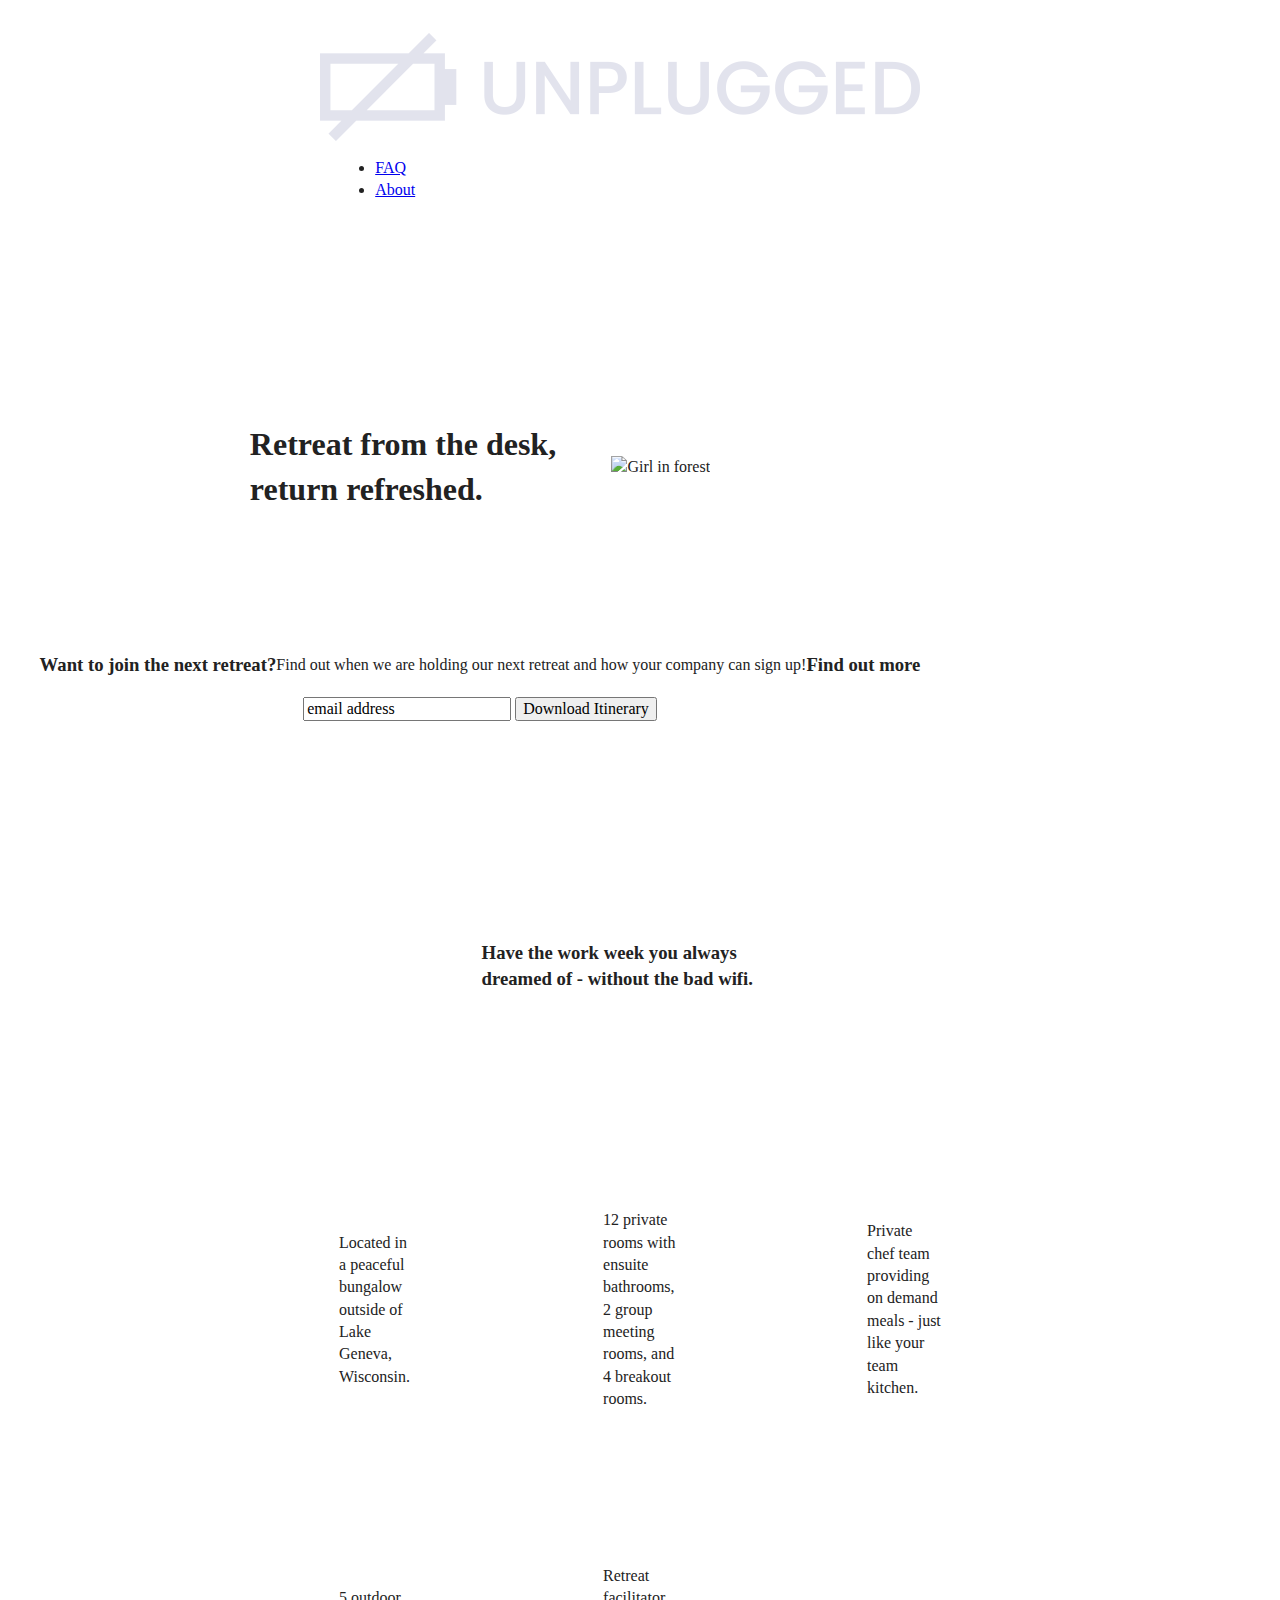
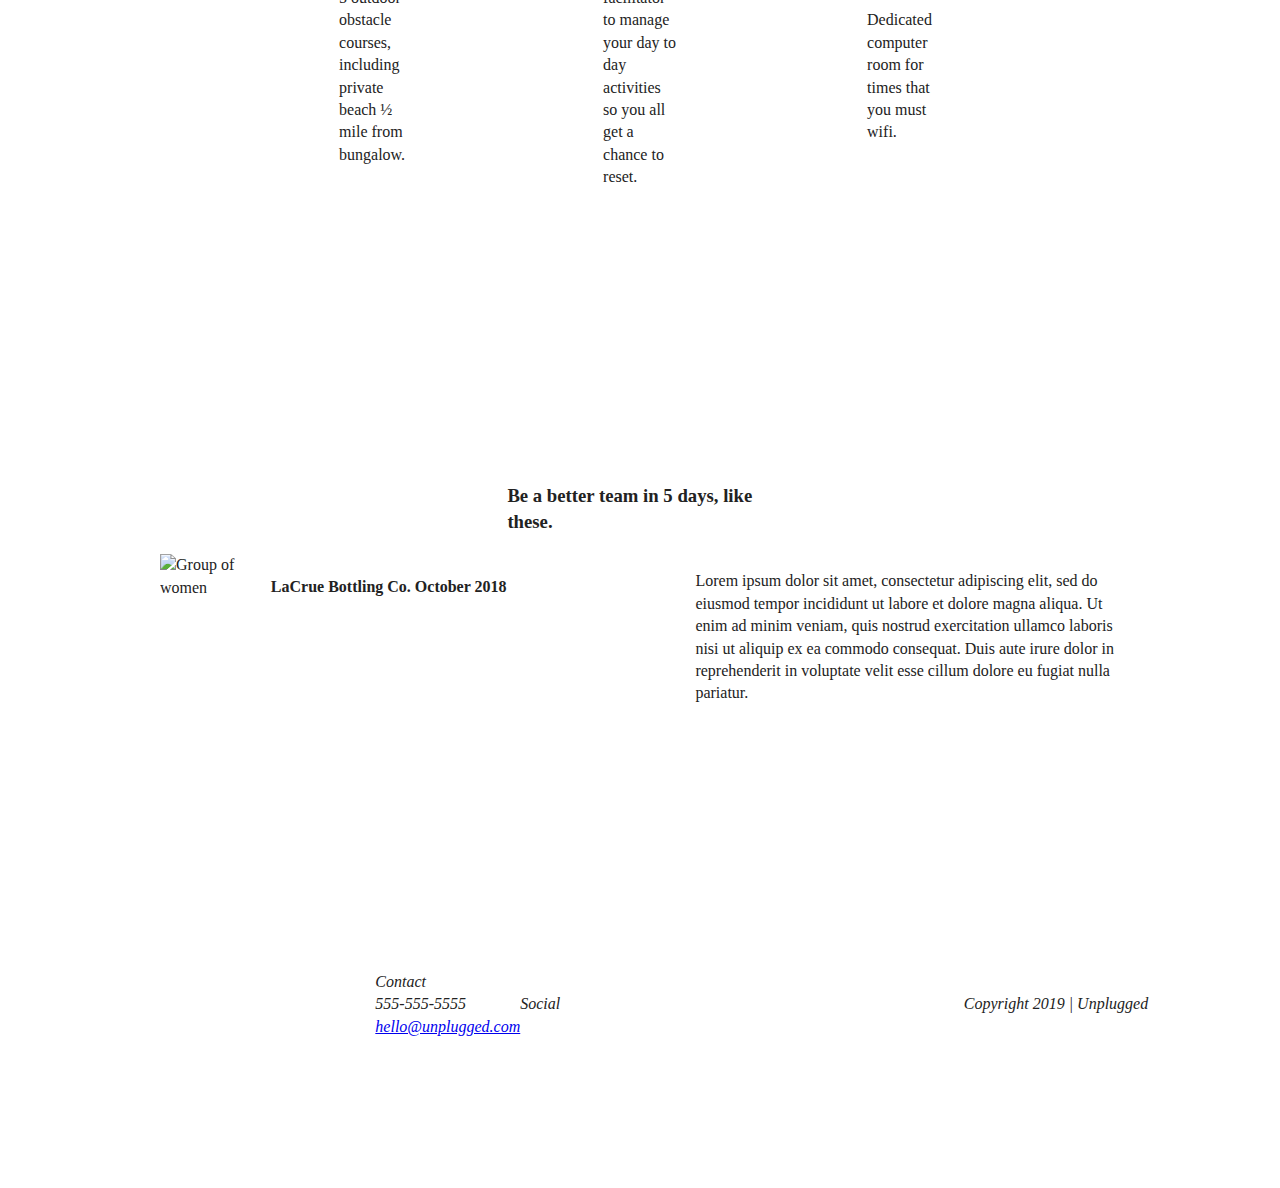
==== commit 84772bbc: "finished desktop css" ====
--- a/index.html
+++ b/index.html
@@ -42,8 +42,8 @@
 
   <section class="content-wrapper">
     <div class="mission">
-      <h2>Retreat from the desk, return refreshed.</h2>
       <div class="hero-area">
+        <h1>Retreat from the desk, return refreshed.</h1>
         <img src=".img/jake-melara-30679-unsplash.jpg" alt="Girl in forest">
       </div>
     </div>
--- a/css/main.css
+++ b/css/main.css
@@ -449,7 +449,7 @@
   Footer
   ======================================================================*/
 footer .content-wrapper {
-  width: 320px;
+  width: 65%;
   margin: 100px 0;
 }
 
@@ -460,11 +460,11 @@
 }
 
 footer .contact {
-  margin-bottom: 90px;
+  margin-bottom: 0px;
 }
 
 footer .copyright {
-  width: 200px;
+  width: 100%;
 }
 
 /* =======================================================================
@@ -495,15 +495,87 @@
 /* =======================================================================
   FAQ Page
   ======================================================================*/
-.faq-content {
-  flex-basis: 45%;
-}
-
-
-@media only screen and (min-width: 1200px) {
-  /* Desktop styles here  */
-}
-
+  .faq .content-wrapper {
+    justify-content: space-between;
+  }
+
+  .faq-content {
+    flex-basis: 45%;
+  }
+
+  .faq h2 {
+    width: 100%;
+  }
+
+
+@media only screen and (min-width:1200px) {
+/* ============================================================================
+Desktop Styles
+============================================================================= */
+.content-wrapper {
+  max-width: 960px;
+}
+
+/*  Hero Area */
+.hero-area h1 {
+  width: 56%;
+}
+
+/*  Aside  */
+aside .content-wrapper {
+  justify-content: space-between;
+}
+
+aside .content-wrapper .form-description,
+aside .content-wrapper .email-form {
+  width: 27%;
+}
+
+
+/*  Features  */
+.features h2 {
+  width: 73%;
+}
+
+.features article {
+  flex-basis: 33%;
+}
+
+/*  Reviews  */
+.reviews article div {
+  width: 50%;
+}
+
+/* ===========================================================================
+About Page
+============================================================================== */
+.mission h2,
+.contact-section .content-wrapper h2 {
+  width: 100%;
+}
+
+/* ===========================================================================
+FAQ Page
+============================================================================== */
+.faq h2 {
+  width: 100%;
+}
+
+
+
+
+
+
+
+
+
+
+
+
+
+
+
+}
 @media print,
   (-webkit-min-device-pixel-ratio: 1.25),
   (min-resolution: 1.25dppx),
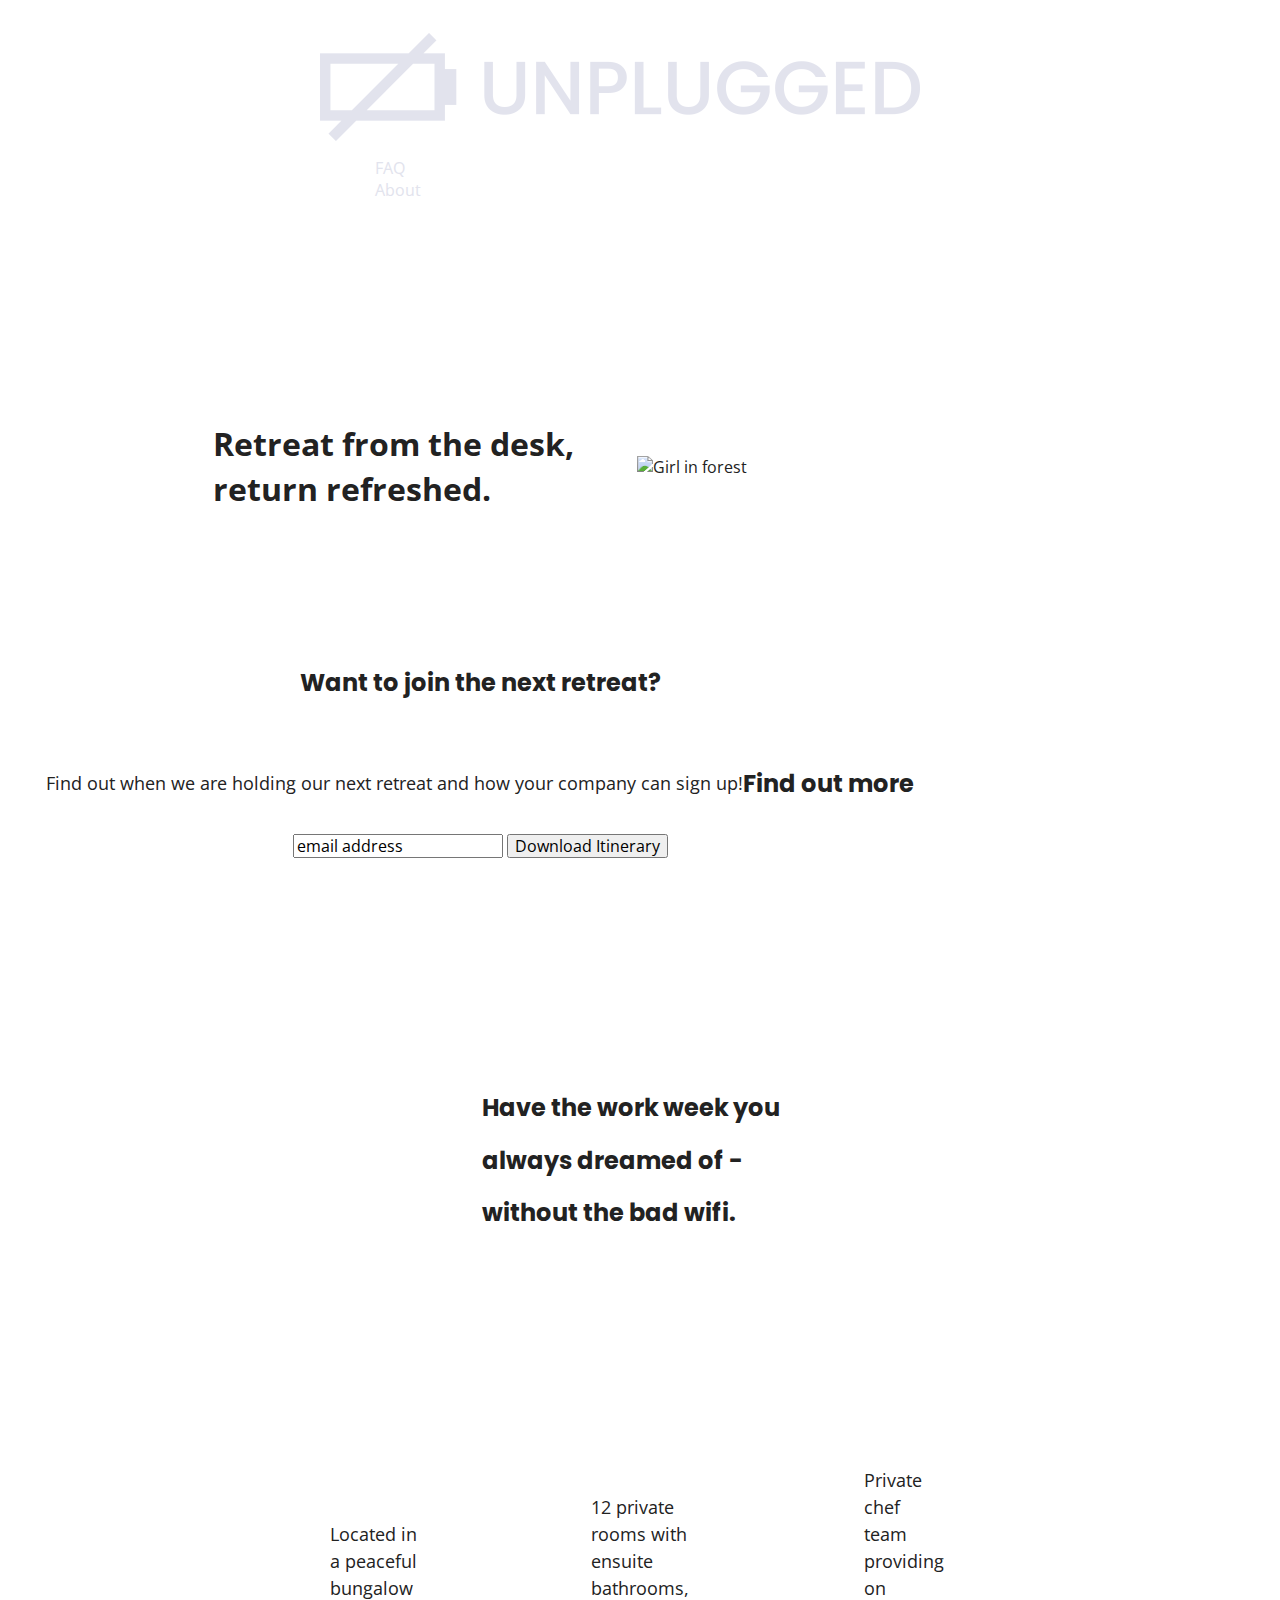
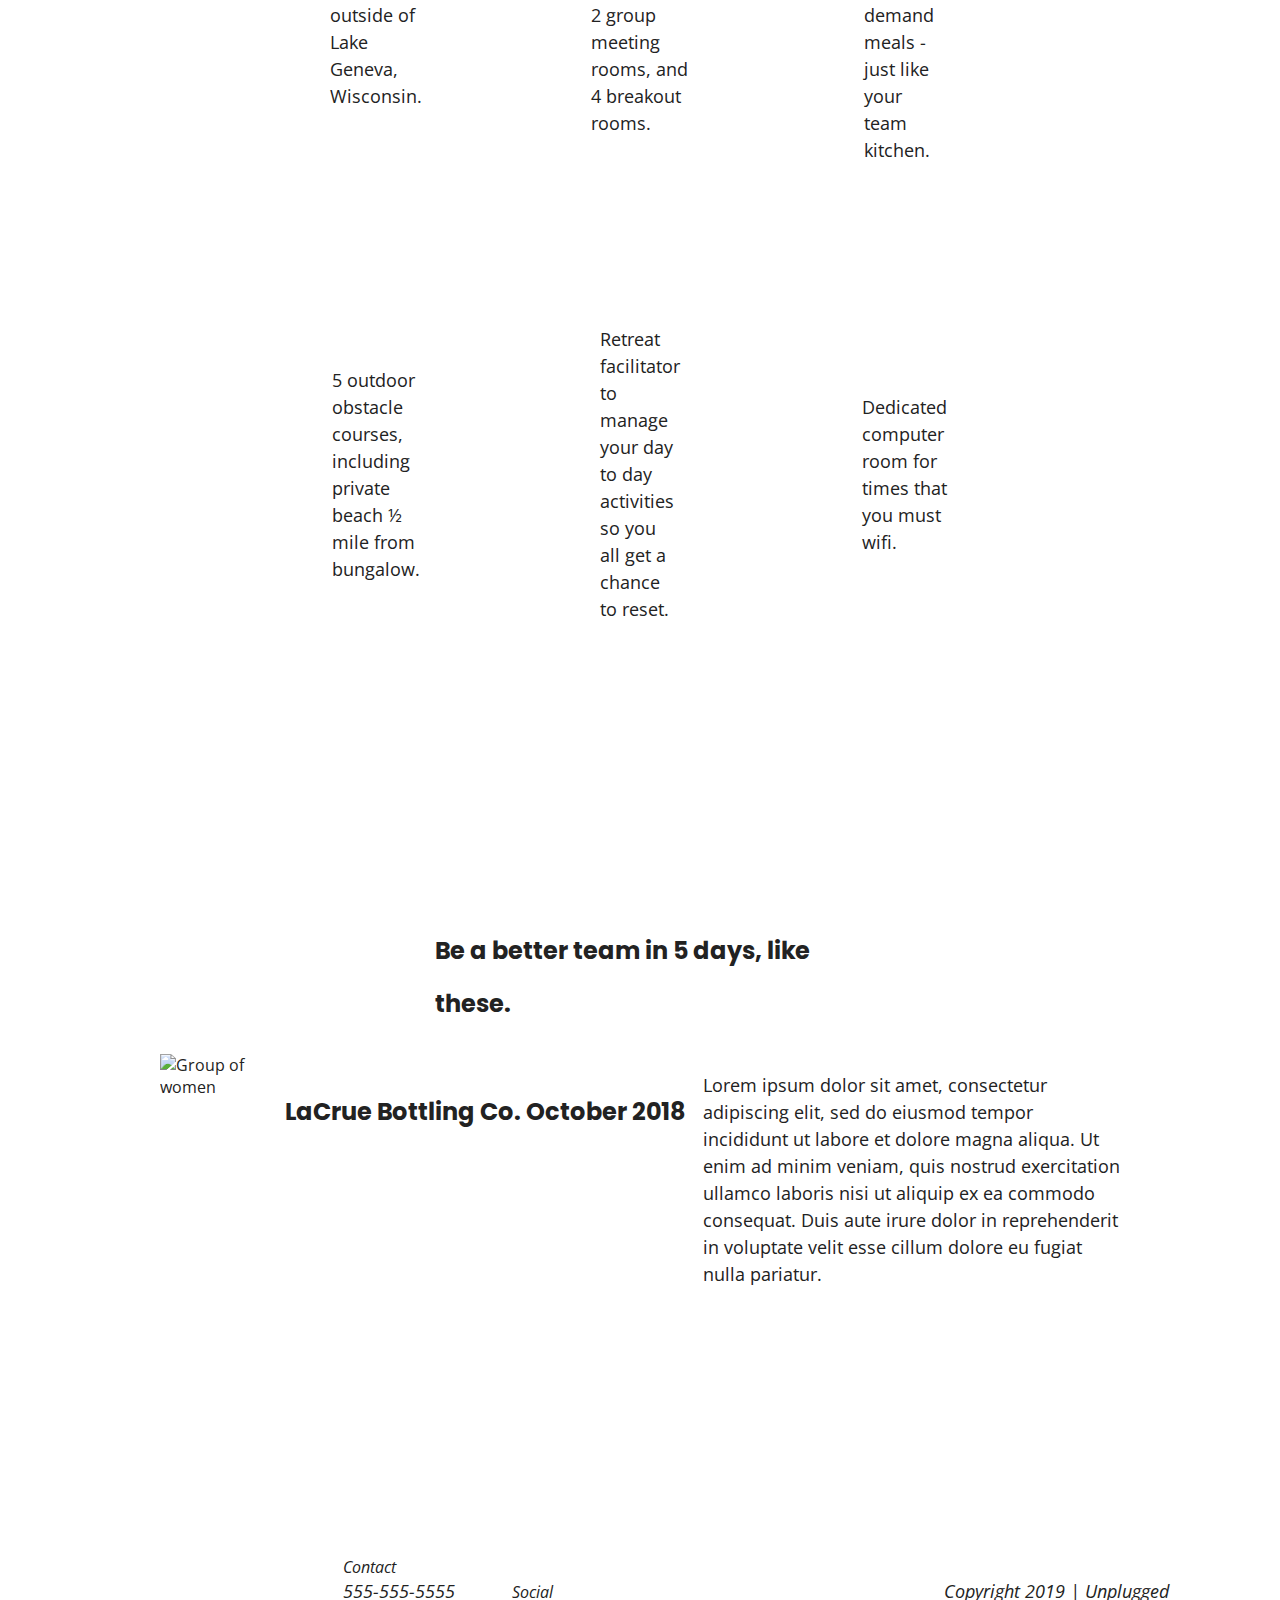
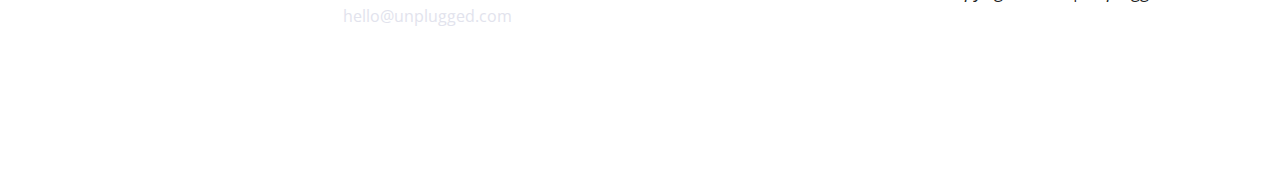
==== commit 1380e471: "added global text styles to css" ====
--- a/index.html
+++ b/index.html
@@ -14,6 +14,9 @@
 
   <link rel="manifest" href="site.webmanifest">
   <link rel="apple-touch-icon" href="icon.png">
+
+  <!-- Google Fonts -->
+  <link href="https://fonts.googleapis.com/css?family=Open+Sans:400,700|Poppins:500,700" rel="stylesheet">
   <!-- Place favicon.ico in the root directory -->
 
   <link rel="stylesheet" href="css/normalize.css">
--- a/css/main.css
+++ b/css/main.css
@@ -86,6 +86,63 @@
 /* ==========================================================================
    Author's custom styles
    ========================================================================== */
+/*------------------------- General Styles -------------------------------*/
+  html {
+    font-size: 16px;
+  }
+body {
+  font-family: 'Open Sans', sans-serif;
+  font-size: 1em;
+
+}
+
+ul, ol {
+  list-style-type: none;
+}
+
+a {
+  font-style: normal;
+  color: #e2e3ed;
+  text-decoration: none;
+}
+
+h2 {
+  font-family: 'Poppins', sans-serif;
+  font-size: 2.25em;
+  line-height: 2.68em;
+}
+
+h3, h4 {
+  font-family: 'Poppins', sans-serif;
+  font-size: 1.5em;
+  line-height: 2.18em;
+}
+
+p {
+  font-size: 1.125em;
+  line-height: 1.5em;
+}
+
+img {
+
+}
+
+figure {
+
+}
+
+address {
+
+}
+
+.content-wrapper {
+
+}
+
+
+
+
+
 /*---------------------- Base Header and Footer Styles ----------------------*/
 
 header,
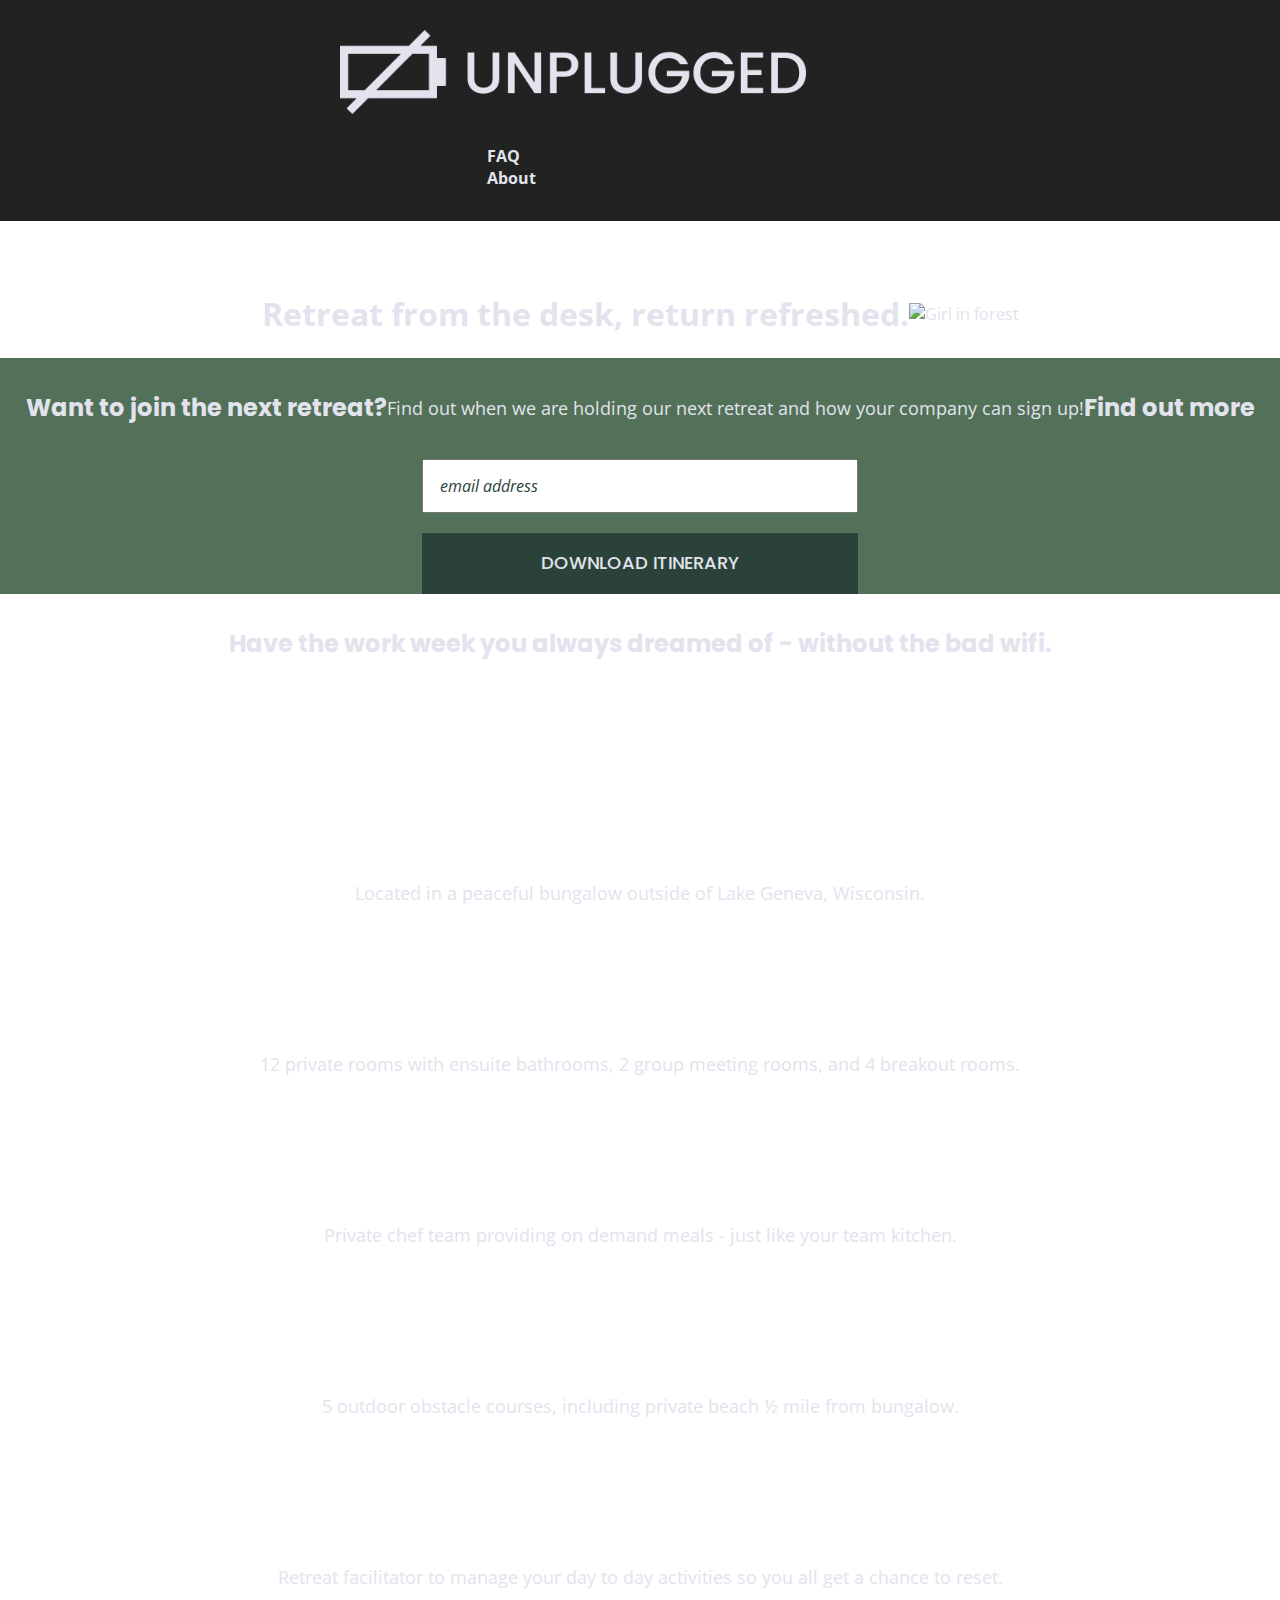
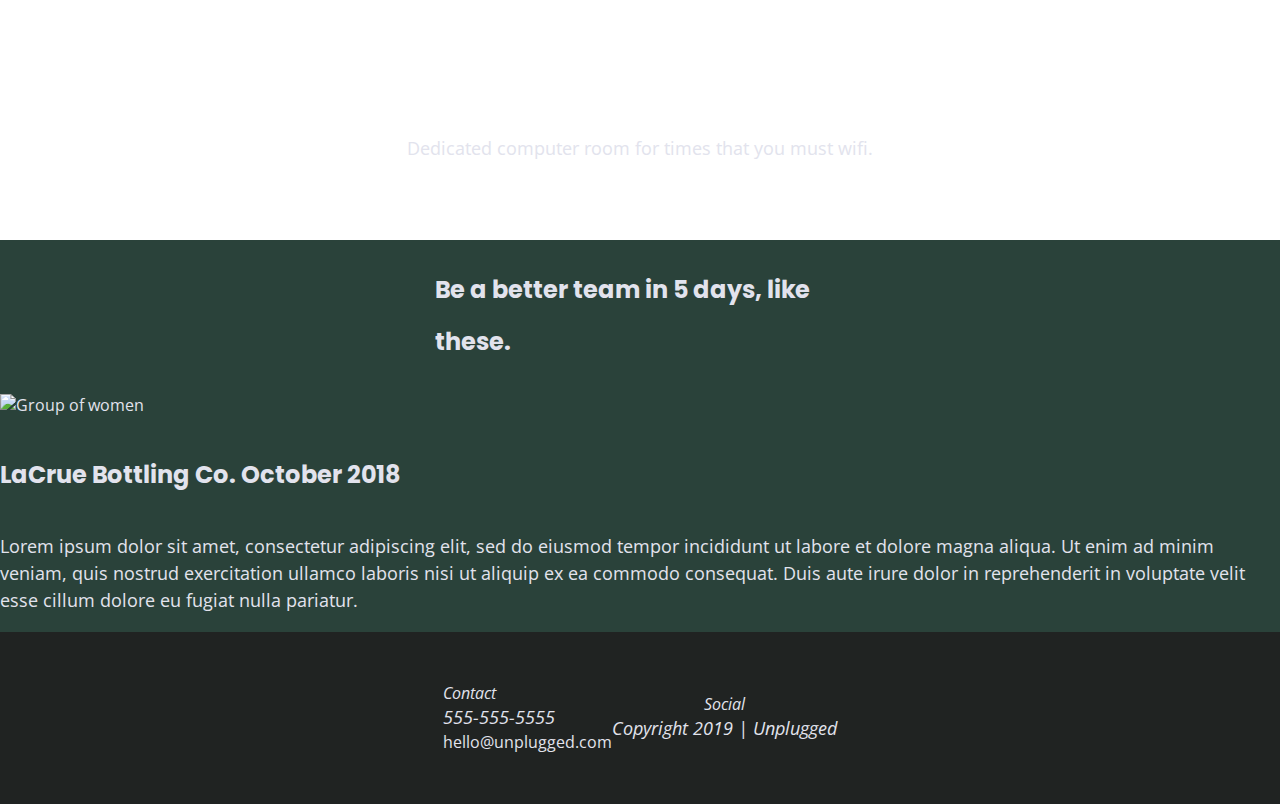
==== commit 9823721c: "edited all image sizes" ====
--- a/index.html
+++ b/index.html
@@ -129,7 +129,6 @@
           <a href = "mailto: hello@unplugged.com">hello@unplugged.com</a>
         </address>
       </div>
-    </div>
       <div class="social">
         <i>Social</i>
         <div class="social-icons">
@@ -138,12 +137,13 @@
           <p><a href="https://www.instagram.com/" target="_blank"></a></p>
             <!-- other social links here -->
         </div>
+      </div>
+        <div class="copyright">
+          <p>Copyright 2019 &#124; Unplugged</p>
+        </div>
       </div> <!-- footer content ends -->
     </div> <!-- footer content-wrapper ends -->
 
-    <div class="copyright">
-      <p>Copyright 2019 &#124; Unplugged</p>
-    </div>
 </footer>
 
 
--- a/css/main.css
+++ b/css/main.css
@@ -93,11 +93,13 @@
 body {
   font-family: 'Open Sans', sans-serif;
   font-size: 1em;
-
+  color: #e2e3ed;
 }
 
 ul, ol {
   list-style-type: none;
+  font-family: 'Open Sans', sans-serif;
+  font-weight: bold;
 }
 
 a {
@@ -116,11 +118,13 @@
   font-family: 'Poppins', sans-serif;
   font-size: 1.5em;
   line-height: 2.18em;
+  color: #e2e3ed;
 }
 
 p {
   font-size: 1.125em;
   line-height: 1.5em;
+  color: #e2e3ed;
 }
 
 img {
@@ -151,20 +155,28 @@
   justify-content: center;
   align-items: center;
   flex-flow: row wrap;
+  background-color: #202322;
 }
 
 /*---------------------- Header Styles ----------------------*/
 
 header {
-  padding: 15px 0;
-}
+  padding: .94em 0;
+}
+
 header .content-wrapper {
   display: flex;
     justify-content: center;
     align-items: center;
-    flex-flow: row wrap;
-  width: 60%;
+
+  width: 100%;
   margin: 0;
+}
+
+header .content-wrapper img {
+  width: 63%;
+  margin: 15px 70px 15px 70px;
+
 
 }
 
@@ -175,20 +187,22 @@
 header nav {
   display: flex;
     justify-content: space-around;
-    align-items: center;
-    flex-flow: row wrap;
+    align-items: baseline;
+    flex-flow: nowrap;
   width: 60%;
 }
 
 header nav ul {
   width: 45%;
+  flex-flow: nowrap;
 
 }
 
 /*---------------------- Footer Styles ----------------------*/
 
 footer .content-wrapper {
-  width: 55%;
+  width: 100%;
+
 }
 
 .footer-content {
@@ -199,6 +213,7 @@
 
 footer p {
   margin: 0;
+  color: #e2e3ed;
 }
 
 .contact {
@@ -218,8 +233,7 @@
   display: flex;
     justify-content: space-between;
     align-items: center;
-padding: 21px 80px 50px 80px;
-
+  background-color: #527158;
 }
 
 .copyright {
@@ -254,6 +268,7 @@
       justify-content: center;
       align-items: center;
       flex-flow: row wrap;
+  background-color: #527158;
 }
 
 .form-description {
@@ -304,11 +319,12 @@
       flex-flow: row wrap;
 }
 
-.reviews, .content-wrapper{
-  display: flex;
-      justify-content: center;
-      align-items: center;
-      flex-flow: row wrap;
+.reviews .content-wrapper{
+  display: flex;
+      justify-content: center;
+      align-items: center;
+      flex-flow: row wrap;
+ background-color: #2a423a;
 }
 
 .reviews h3 {
@@ -326,7 +342,9 @@
       justify-content: center;
       align-items: center;
       flex-flow: row wrap;
-}
+  background-color: #527158;
+}
+
 .content-wrapper {
   display: flex;
       justify-content: center;
@@ -334,7 +352,27 @@
       flex-flow: row wrap;
 }
 
-
+/* Base Styles */
+  input[type=text] {
+    box-sizing: border-box;
+    width: 100%;
+    color: #2a423a;
+    font-style: italic;
+    padding: 1em;
+  }
+
+  input[type=button] {
+    width: 100%;
+    padding: 20px 0;
+    margin-top: 20px;
+    background-color: #2a423a;
+    font-family: 'Poppins', Helvetica, Arial, sans-serif;
+    font-weight: 500;
+    font-size: 1.125em;
+    color: #e2e3ed;
+    border: none;
+    text-align: center;
+    text-transform: uppercase;
 
 
 
@@ -469,14 +507,14 @@
   /* Flex-flow????? check against solution code*/
   margin: 0;
   display: flex;
-  justify-content: space-around;
+  justify-content: center;
   flex-flow: 2 1;
 }
 
 aside .content-wrapper .form-description,
 aside .content-wrapper .email-form {
-  width: 320px;
-  margin: 40px 0;
+  width: 20em;
+  margin: 2.5em 0;
 }
 
 /* Features - This is where you stopped 2/26*/
@@ -545,7 +583,8 @@
 .contact-content {
   display: flex;
   justify-content: space-between;
-  align-items: flex-start;
+  align-items: center;
+  width: 80%;
 }
 
 
@@ -562,6 +601,9 @@
 
   .faq h2 {
     width: 100%;
+  }
+  aside .form {
+    margin-top: 30px;
   }
 
 
@@ -632,7 +674,7 @@
 
 
 
-}
+
 @media print,
   (-webkit-min-device-pixel-ratio: 1.25),
   (min-resolution: 1.25dppx),
